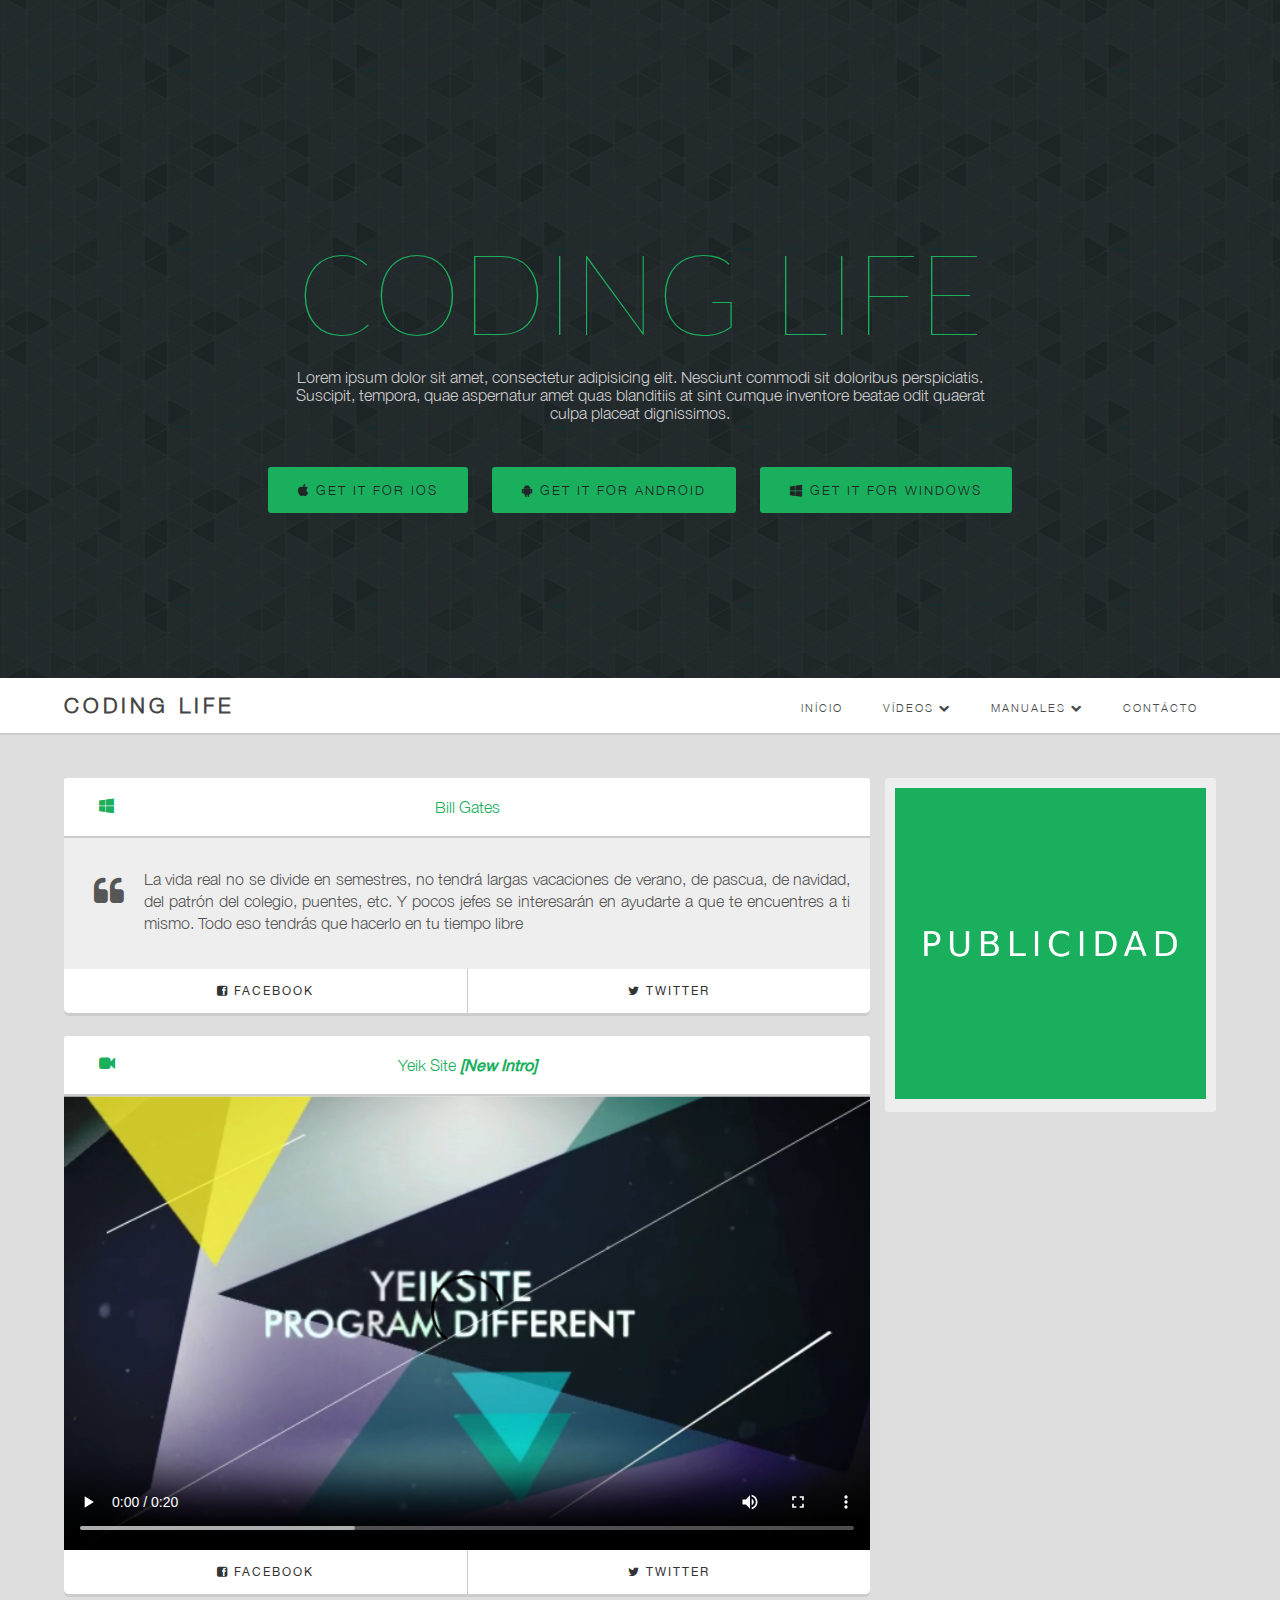
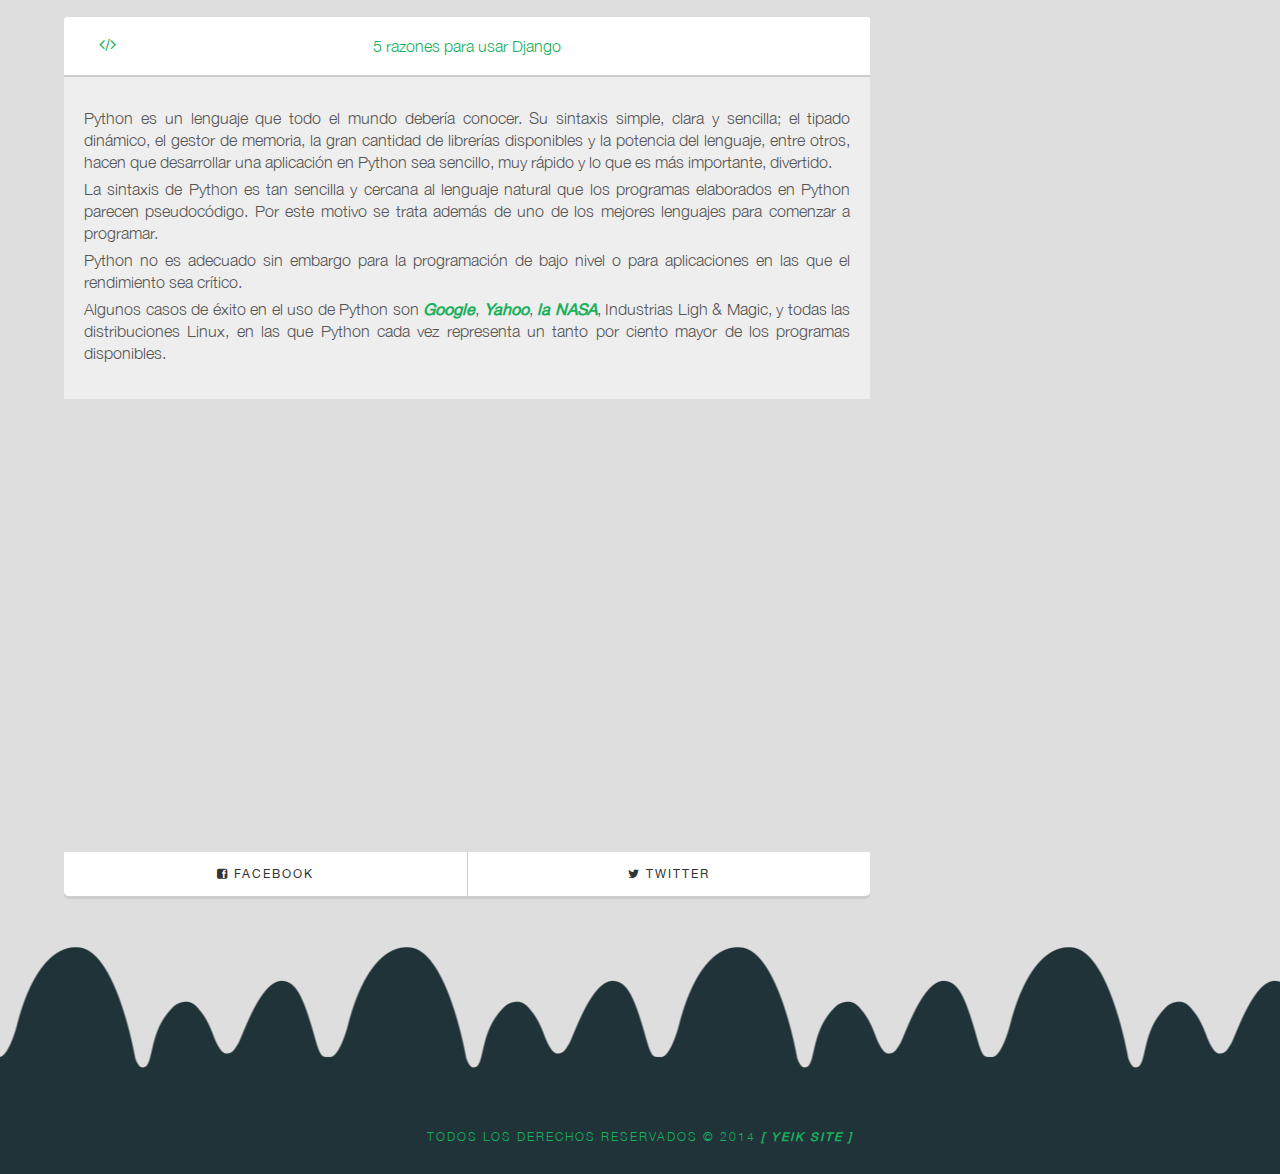
==== index.html @ d1f68ace "index upgrade, adds block added" ====
<!DOCTYPE html>
<html lang="es">
<head>
	<meta charset="UTF-8">
	<title>Coding life</title>
	<meta name="viewport" content="width=device-width, initial-scale=1.0, minimum-scale=1.0">
	<link rel="stylesheet" type="text/css" href="css/main.css">
	<link rel="stylesheet" type="text/css" href="css/font-awesome/css/font-awesome.min.css">
</head>
<body>


<div class="banner">
	<div class="layer">
		<h1>Coding life</h1>
		<p>
			Lorem ipsum dolor sit amet, consectetur adipisicing elit. Nesciunt commodi sit doloribus perspiciatis. Suscipit, tempora, quae aspernatur amet quas blanditiis at sint cumque inventore beatae odit quaerat culpa placeat dignissimos.
		</p>
		<ul>
			<li><a href="#"><i class="fa fa-apple"></i> Get it for iOS</a></li>
			<li><a href="#"><i class="fa fa-android"></i> Get it for android</a></li>
			<li><a href="#"><i class="fa fa-windows"></i> Get it for windows</a></li>
		</ul>
	</div>
</div>

<header id="menu">
	<nav>
		<h2>CODING LIFE</h2>
		<ul>
			<li><a href="#">Início</a></li>
			<li><a href="#">Vídeos <i class="fa fa-chevron-down"></i></a></li>
			<li><a href="#">Manuales <i class="fa fa-chevron-down"></i></a></li>
			<li><a href="#">Contácto</a></li>
		</ul>
	</nav>
</header>

<section class="container">

	<article class="add">
		<img src="img/4.png">
	</article>
	
	<article class="article">
		<div class="title">
			<h2><i class="fa fa-windows"></i> Bill Gates</h2>
		</div>
		<div class="text">
			<p>
				<i class="fa fa-quote-left fa-2x pull-left fa-border"></i> 
				La vida real no se divide en semestres, no tendrá largas vacaciones de verano, de pascua, de navidad, del patrón del colegio, puentes, etc. Y pocos jefes se interesarán en ayudarte a que te encuentres a ti mismo. Todo eso tendrás que hacerlo en tu tiempo libre
			</p>
		</div>
		<div class="descrip">
				<a href="#" class="btn fb btn-1 btn-1e"><i class="fa fa-facebook-square"></i> FACEBOOK</a>
				<a href="#" class="btn twt"><i class="fa fa-twitter"></i> TWITTER</a>
		</div>
	</article>

	<article class="article">
		<div class="title">
			<h2><i class="fa fa-video-camera"></i> Yeik Site <span class="dest">[New Intro]</span></h2>
		</div>
		<div class="video-container">
			<video controls poster="img/3.png">
				<source src="video/intro.mp4" type='video/mp4; codecs="avc1.42E01E, mp4a.40.2"'/>
				<source src="video/intro.webm" type='video/webm; codecs="vp8, vorbis"' />
				<p>SU NAVEGADOR NO SOPORTA LA ETIQUETA VIDEO DE HTML5</p>
			</video>
		</div>
		<div class="descrip">
				<a href="#" class="btn fb btn-1 btn-1e"><i class="fa fa-facebook-square"></i> FACEBOOK</a>
				<a href="#" class="btn twt"><i class="fa fa-twitter"></i> TWITTER</a>
		</div>
	</article>
	<article class="article">
		<div class="title">
			<h2><i class="fa fa-code"></i> 5 razones para usar Django</h2>
		</div>
		<div class="text">
			<p>
				Python es un lenguaje que todo el mundo debería conocer. Su sintaxis simple, clara y sencilla; el tipado dinámico, el gestor de memoria, la gran cantidad de librerías disponibles y la potencia del lenguaje, entre otros, hacen que desarrollar una aplicación en Python sea sencillo, muy rápido y lo que es más importante, divertido.
			</p>
			<p>
				La sintaxis de Python es tan sencilla y cercana al lenguaje natural que los programas elaborados en Python parecen pseudocódigo. Por este motivo se trata además de uno de los mejores lenguajes para comenzar a programar.
			</p>
			<p>
				Python no es adecuado sin embargo para la programación de bajo nivel o para aplicaciones en las que el rendimiento sea crítico.
			</p>
			<p>
				Algunos casos de éxito en el uso de Python son <a href="http://google.com" class="dest" target="_blank">Google</a>, <a href="http://yahoo.com" class="dest" target="_blank">Yahoo</a>, <a href="http://www.nasa.gov/" class="dest" target="_blank">la NASA</a>, Industrias Ligh & Magic, y todas las distribuciones Linux, en las que Python cada vez representa un tanto por ciento mayor de los programas disponibles.
			</p>
		</div>
		<div class="video-container">
				<iframe width="560" height="315" src="//www.youtube.com/embed/kQ8QA1jxg7E" frameborder="0" allowfullscreen></iframe>
			</div>
		<div class="descrip">
				<a href="#" class="btn fb btn-1 btn-1e"><i class="fa fa-facebook-square"></i> FACEBOOK</a>
				<a href="#" class="btn twt"><i class="fa fa-twitter"></i> TWITTER</a>
		</div>
	</article>
</section>
























<footer>
	 Todos los derechos reservados &copy; 2014 <span class="dest">[ YEIK SITE ]</span>
</footer>

<script src="http://ajax.googleapis.com/ajax/libs/jquery/1.10.2/jquery.js"></script>
<script src="js/main.js"></script>
	
</body>
</html>
---- css/main.css ----
@import url("normalize.css");
@import url("http://fonts.googleapis.com/css?family=Lato:300");
@font-face{font-family:'HelveticaNeueLight';src:url("../fonts/HelveticaNeueLight.eot");src:url("../fonts/HelveticaNeueLight.eot?=btf") format("embedded-opentype"),url("../fonts/HelveticaNeueLight.woff") format('woff'),url("../fonts/HelveticaNeueLight.ttf") format('truetype'),url("../fonts/HelveticaNeueLight.svg#HelveticaNeue-Light") format('svg')}@font-face{font-family:'HelveticaNeue';src:url("../fonts/HelveticaNeue.eot");src:url("../fonts/HelveticaNeue.eot?=btf") format("embedded-opentype"),url("../fonts/HelveticaNeue.woff") format('woff'),url("../fonts/HelveticaNeue.ttf") format('truetype'),url("../fonts/HelveticaNeue.svg#HelveticaNeue") format('svg')}*{border:0;margin:0;padding:0}body{background:#dedede;font-family:'HelveticaNeueLight',Helvetica,Arial,sans-serif;text-rendering:optimizeLegibility;}body ::selection{background:#203338;color:#fff}body p{margin-bottom:5px}body a{text-decoration:none}.menu-fijo{background:rgba(255,255,255,0.95);border-width:1px;position:fixed;top:0;width:100%;z-index:999}header{background:#fff;border-bottom:2px solid #ccc;font-size:14px;height:55px;left:0;right:0;position:absolute;z-index:3;}header nav{margin:0 auto;margin-bottom:30px;max-width:1250px;text-align:right;width:90%;}header nav ul li{display:inline-block;padding:20px 0;}header nav ul li a{color:#494949;font-size:11px;letter-spacing:2px;padding:20px 18px 17px 18px;-webkit-transition:opacity 0.2s ease-out 0.1s;-moz-transition:opacity 0.2s ease-out 0.1s;transition:opacity 0.2s ease-out 0.1s;text-transform:uppercase;}header nav ul li a:hover{opacity:1;-ms-filter:none;filter:none;filter:none;border-bottom:2px solid #ccc}header h2{color:#464545;float:left;letter-spacing:4px;position:relative;top:15px}.banner{height:42.375em;overflow:hidden;text-align:center;z-index:99;}.banner .layer{background:url("../img/1.png") #202527 center fixed;height:inherit;position:absolute;overflow:hidden;width:100%;z-index:100;}.banner .layer h1{font-family:'Lato',sans-serif;font-size:7em;font-weight:100;color:#1aaf5d;margin-top:2em;text-transform:uppercase;left:0;position:absolute;right:0;z-index:3}.banner .layer ul li{display:inline-block;}.banner .layer ul li a{background:#1aaf5d;-webkit-border-radius:3px;border-radius:3px;color:#202527;display:inline-block;font-size:13px;letter-spacing:2px;margin:10px;padding:15px 30px;position:relative;text-transform:uppercase;top:31em;z-index:3;}.banner .layer ul li a:hover{background:#ccc}.banner .layer p{color:#ccc;width:54%;position:relative;margin:0 auto;top:23em}.video-container{height:0;overflow:hidden;padding-bottom:56.25%;position:relative;}.video-container iframe,.video-container video,.video-container object,.video-container embed{position:absolute;top:0;left:0;width:100%;height:100%}.title{background:#fff;-webkit-border-radius:3px 3px 0 0;border-radius:3px 3px 0 0;border-bottom:2px solid #ccc;overflow:hidden;padding:20px 25px;position:relative;text-align:center;}.title h2{color:#1aaf5d;font-size:16px;font-weight:100;position:relative}.title .fa{left:0;margin-left:10px;position:absolute}.descrip{background:#fff;overflow:hidden;position:relative}.btn{background:#fff;color:#333;float:left;font-family:'HelveticaNeue';font-size:12px;letter-spacing:2px;padding:15px 0;text-align:center;text-decoration:none;text-transform:uppercase;-webkit-transition:all 0.8s;-moz-transition:all 0.8s;transition:all 0.8s;width:50%;}.btn:hover{color:#fff}.twt:hover{background:#2fceff}.twt:active{background:#00b9f2}.fb:hover{background:#3b5998}.fb:active{background:#2f477a}.fb:before{background:#ccc;content:'';height:100%;width:1px;position:absolute;left:50%;top:0;right:0}.article{-webkit-border-radius:0 0 5px 5px;border-radius:0 0 5px 5px;-webkit-box-shadow:0 3px 0 #ccc;box-shadow:0 3px 0 #ccc;display:inline-block;margin-bottom:20px;overflow:auto;width:70%}.add{background:#eee;-webkit-border-radius:3px;border-radius:3px;display:inline-block;padding:10px;position:absolute;right:0;width:27%;z-index:1;}.add img{width:100%}.text{background:#eee;color:#575656;line-height:22px;padding:30px 20px;text-align:justify}.container{margin:0 auto;margin-top:70px;max-width:1250px;padding-top:30px;position:relative;width:90%}.dest{color:#1aaf5d;font-family:'HelveticaNeue';font-style:italic;font-weight:600}footer{background:#203338;color:#1aaf5d;font-size:12px;letter-spacing:2px;margin-top:180px;padding:30px 15px;position:relative;text-align:center;text-transform:uppercase;}footer:before{background:url("../img/2.png") repeat-x center top;content:'';height:152px;left:0;position:absolute;right:0;bottom:100%;width:100%}.patron{background:url("../img/pattern-post.png");height:100%;position:absolute;width:100%;z-index:2}
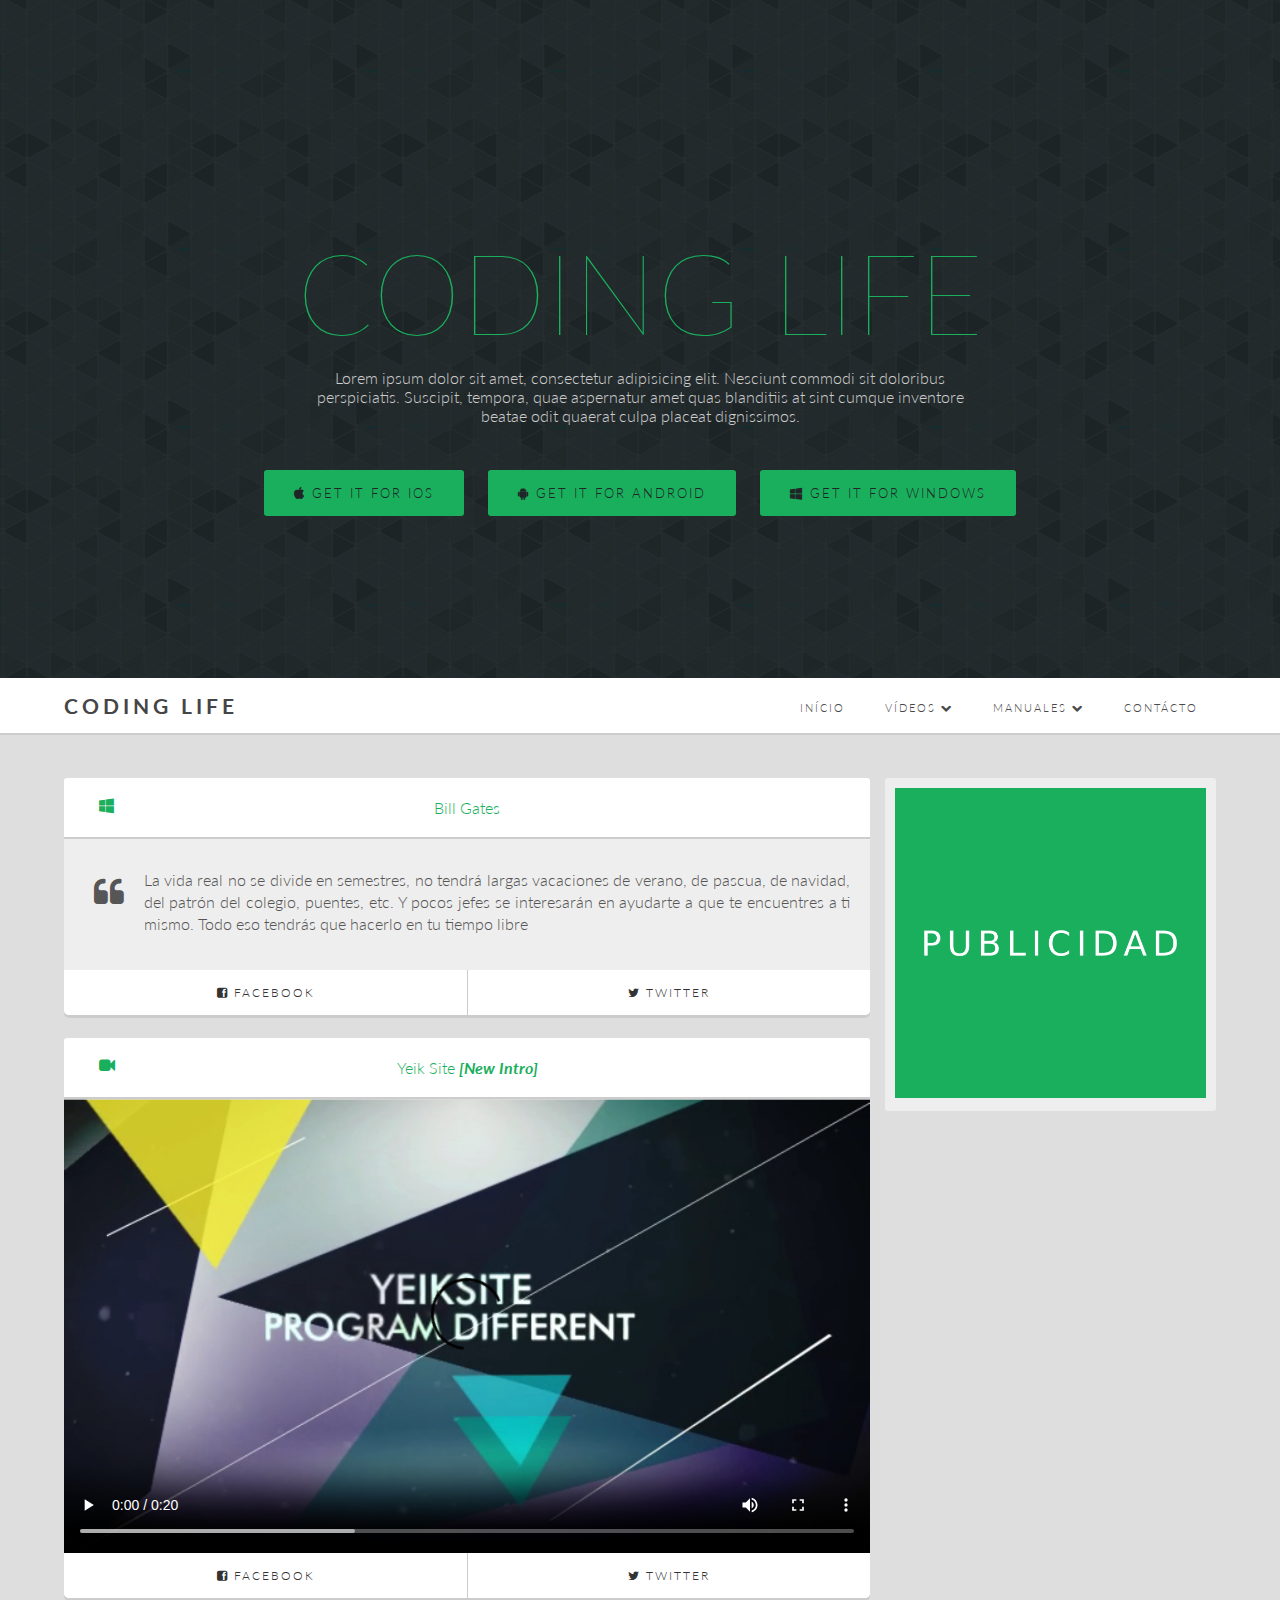
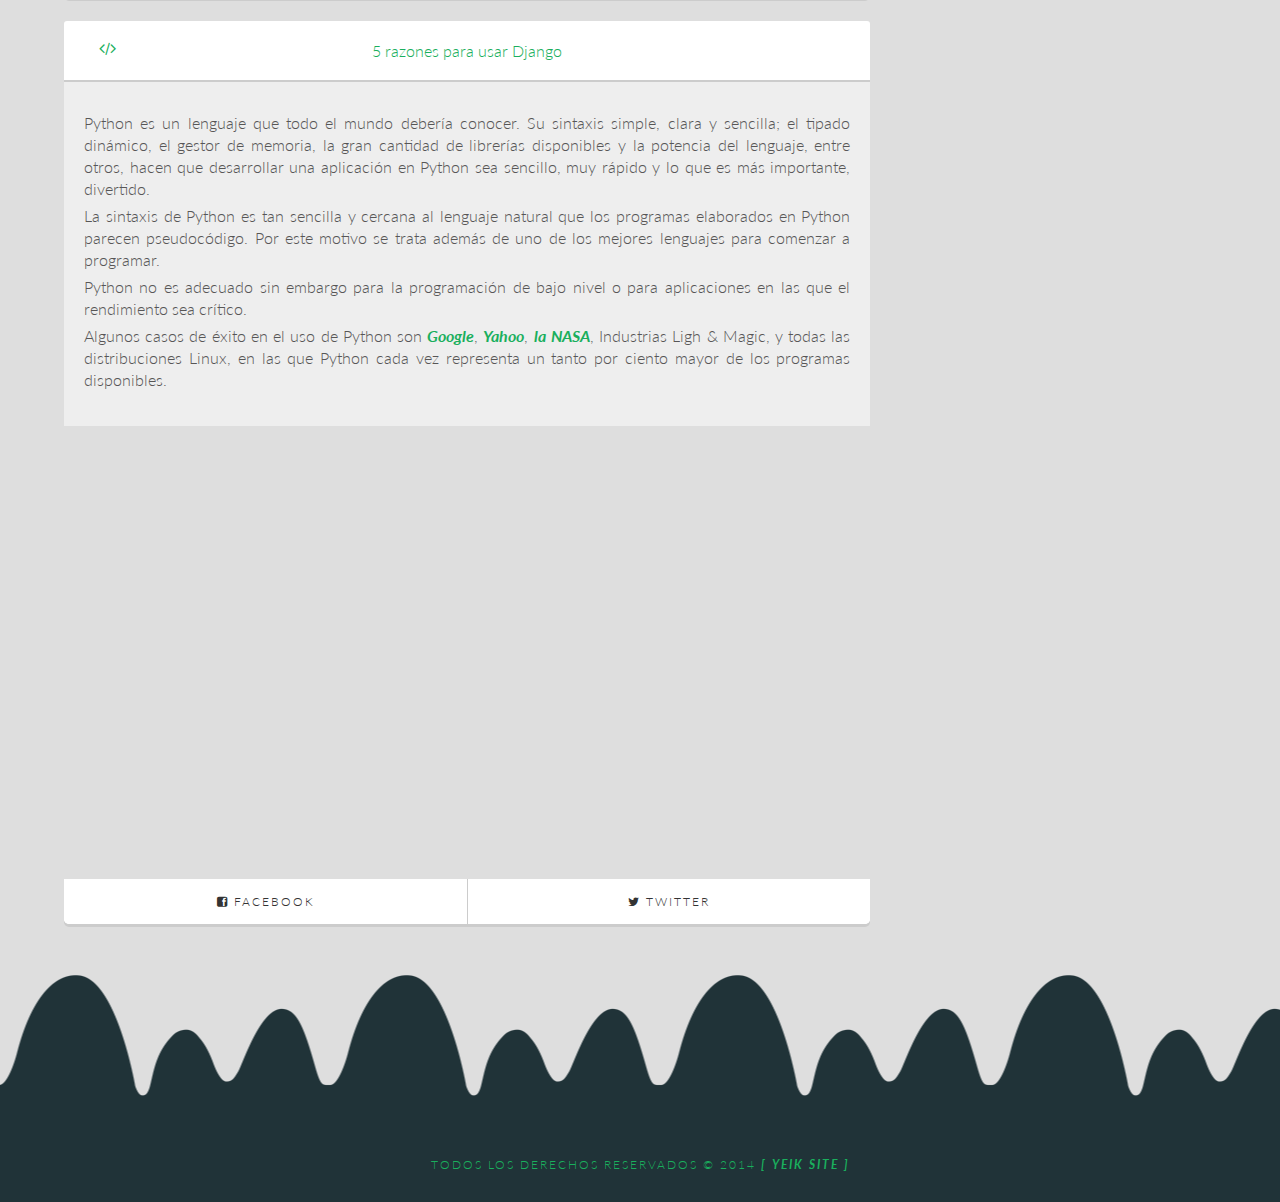
==== commit 28a80f50: "styles and fonts optimiced" ====
--- a/index.html
+++ b/index.html
@@ -37,10 +37,6 @@
 </header>
 
 <section class="container">
-
-	<article class="add">
-		<img src="img/4.png">
-	</article>
 	
 	<article class="article">
 		<div class="title">
@@ -100,6 +96,12 @@
 				<a href="#" class="btn twt"><i class="fa fa-twitter"></i> TWITTER</a>
 		</div>
 	</article>
+
+	<article class="add">
+		<img src="img/4.png">
+	</article>
+
+
 </section>
 
 
--- a/css/main.css
+++ b/css/main.css
@@ -1,3 +1,3 @@
 @import url("normalize.css");
-@import url("http://fonts.googleapis.com/css?family=Lato:300");
-@font-face{font-family:'HelveticaNeueLight';src:url("../fonts/HelveticaNeueLight.eot");src:url("../fonts/HelveticaNeueLight.eot?=btf") format("embedded-opentype"),url("../fonts/HelveticaNeueLight.woff") format('woff'),url("../fonts/HelveticaNeueLight.ttf") format('truetype'),url("../fonts/HelveticaNeueLight.svg#HelveticaNeue-Light") format('svg')}@font-face{font-family:'HelveticaNeue';src:url("../fonts/HelveticaNeue.eot");src:url("../fonts/HelveticaNeue.eot?=btf") format("embedded-opentype"),url("../fonts/HelveticaNeue.woff") format('woff'),url("../fonts/HelveticaNeue.ttf") format('truetype'),url("../fonts/HelveticaNeue.svg#HelveticaNeue") format('svg')}*{border:0;margin:0;padding:0}body{background:#dedede;font-family:'HelveticaNeueLight',Helvetica,Arial,sans-serif;text-rendering:optimizeLegibility;}body ::selection{background:#203338;color:#fff}body p{margin-bottom:5px}body a{text-decoration:none}.menu-fijo{background:rgba(255,255,255,0.95);border-width:1px;position:fixed;top:0;width:100%;z-index:999}header{background:#fff;border-bottom:2px solid #ccc;font-size:14px;height:55px;left:0;right:0;position:absolute;z-index:3;}header nav{margin:0 auto;margin-bottom:30px;max-width:1250px;text-align:right;width:90%;}header nav ul li{display:inline-block;padding:20px 0;}header nav ul li a{color:#494949;font-size:11px;letter-spacing:2px;padding:20px 18px 17px 18px;-webkit-transition:opacity 0.2s ease-out 0.1s;-moz-transition:opacity 0.2s ease-out 0.1s;transition:opacity 0.2s ease-out 0.1s;text-transform:uppercase;}header nav ul li a:hover{opacity:1;-ms-filter:none;filter:none;filter:none;border-bottom:2px solid #ccc}header h2{color:#464545;float:left;letter-spacing:4px;position:relative;top:15px}.banner{height:42.375em;overflow:hidden;text-align:center;z-index:99;}.banner .layer{background:url("../img/1.png") #202527 center fixed;height:inherit;position:absolute;overflow:hidden;width:100%;z-index:100;}.banner .layer h1{font-family:'Lato',sans-serif;font-size:7em;font-weight:100;color:#1aaf5d;margin-top:2em;text-transform:uppercase;left:0;position:absolute;right:0;z-index:3}.banner .layer ul li{display:inline-block;}.banner .layer ul li a{background:#1aaf5d;-webkit-border-radius:3px;border-radius:3px;color:#202527;display:inline-block;font-size:13px;letter-spacing:2px;margin:10px;padding:15px 30px;position:relative;text-transform:uppercase;top:31em;z-index:3;}.banner .layer ul li a:hover{background:#ccc}.banner .layer p{color:#ccc;width:54%;position:relative;margin:0 auto;top:23em}.video-container{height:0;overflow:hidden;padding-bottom:56.25%;position:relative;}.video-container iframe,.video-container video,.video-container object,.video-container embed{position:absolute;top:0;left:0;width:100%;height:100%}.title{background:#fff;-webkit-border-radius:3px 3px 0 0;border-radius:3px 3px 0 0;border-bottom:2px solid #ccc;overflow:hidden;padding:20px 25px;position:relative;text-align:center;}.title h2{color:#1aaf5d;font-size:16px;font-weight:100;position:relative}.title .fa{left:0;margin-left:10px;position:absolute}.descrip{background:#fff;overflow:hidden;position:relative}.btn{background:#fff;color:#333;float:left;font-family:'HelveticaNeue';font-size:12px;letter-spacing:2px;padding:15px 0;text-align:center;text-decoration:none;text-transform:uppercase;-webkit-transition:all 0.8s;-moz-transition:all 0.8s;transition:all 0.8s;width:50%;}.btn:hover{color:#fff}.twt:hover{background:#2fceff}.twt:active{background:#00b9f2}.fb:hover{background:#3b5998}.fb:active{background:#2f477a}.fb:before{background:#ccc;content:'';height:100%;width:1px;position:absolute;left:50%;top:0;right:0}.article{-webkit-border-radius:0 0 5px 5px;border-radius:0 0 5px 5px;-webkit-box-shadow:0 3px 0 #ccc;box-shadow:0 3px 0 #ccc;display:inline-block;margin-bottom:20px;overflow:auto;width:70%}.add{background:#eee;-webkit-border-radius:3px;border-radius:3px;display:inline-block;padding:10px;position:absolute;right:0;width:27%;z-index:1;}.add img{width:100%}.text{background:#eee;color:#575656;line-height:22px;padding:30px 20px;text-align:justify}.container{margin:0 auto;margin-top:70px;max-width:1250px;padding-top:30px;position:relative;width:90%}.dest{color:#1aaf5d;font-family:'HelveticaNeue';font-style:italic;font-weight:600}footer{background:#203338;color:#1aaf5d;font-size:12px;letter-spacing:2px;margin-top:180px;padding:30px 15px;position:relative;text-align:center;text-transform:uppercase;}footer:before{background:url("../img/2.png") repeat-x center top;content:'';height:152px;left:0;position:absolute;right:0;bottom:100%;width:100%}.patron{background:url("../img/pattern-post.png");height:100%;position:absolute;width:100%;z-index:2}+@import url("http://fonts.googleapis.com/css?family=Lato:100,300");
+*{border:0;margin:0;padding:0}body{background:#dedede;font-family:'Lato',sans-serif;font-weight:300;text-rendering:optimizeLegibility;}body ::selection{background:#203338;color:#fff}body p{margin-bottom:5px}body a{text-decoration:none}.menu-fijo{background:rgba(255,255,255,0.95);border-width:1px;position:fixed;top:0;width:100%;z-index:999}header{background:#fff;border-bottom:2px solid #ccc;font-size:14px;height:55px;left:0;right:0;position:absolute;z-index:3;}header nav{margin:0 auto;margin-bottom:30px;max-width:1250px;text-align:right;width:90%;}header nav ul li{display:inline-block;padding:20px 0;}header nav ul li a{color:#494949;font-size:11px;letter-spacing:2px;padding:20px 18px 17px 18px;-webkit-transition:opacity 0.2s ease-out 0.1s;-moz-transition:opacity 0.2s ease-out 0.1s;transition:opacity 0.2s ease-out 0.1s;text-transform:uppercase;}header nav ul li a:hover{opacity:1;-ms-filter:none;filter:none;filter:none;border-bottom:2px solid #ccc}header h2{color:#464545;float:left;letter-spacing:4px;position:relative;top:15px}.banner{height:42.375em;overflow:hidden;text-align:center;z-index:99;}.banner .layer{background:url("../img/1.png") #202527 center fixed;height:inherit;position:absolute;overflow:hidden;width:100%;z-index:100;}.banner .layer h1{font-family:'Lato',sans-serif;font-size:7em;font-weight:100;color:#1aaf5d;margin-top:2em;text-transform:uppercase;left:0;position:absolute;right:0;z-index:3}.banner .layer ul li{display:inline-block;}.banner .layer ul li a{background:#1aaf5d;-webkit-border-radius:3px;border-radius:3px;color:#202527;display:inline-block;font-size:13px;letter-spacing:2px;margin:10px;padding:15px 30px;position:relative;text-transform:uppercase;top:31em;z-index:3;}.banner .layer ul li a:hover{background:#ccc}.banner .layer ul li a:active{background:#a3a3a3}.banner .layer p{color:#ccc;width:54%;position:relative;margin:0 auto;top:23em}.video-container{height:0;overflow:hidden;padding-bottom:56.25%;position:relative;}.video-container iframe,.video-container video,.video-container object,.video-container embed{position:absolute;top:0;left:0;width:100%;height:100%}.title{background:#fff;-webkit-border-radius:3px 3px 0 0;border-radius:3px 3px 0 0;border-bottom:2px solid #ccc;overflow:hidden;padding:20px 25px;position:relative;text-align:center;}.title h2{color:#1aaf5d;font-size:16px;font-weight:300;position:relative}.title .fa{left:0;margin-left:10px;position:absolute}.descrip{background:#fff;overflow:hidden;position:relative}.btn{background:#fff;color:#333;float:left;font-family:'Lato',sans-serif;font-size:12px;letter-spacing:2px;padding:15px 0;text-align:center;text-decoration:none;text-transform:uppercase;-webkit-transition:all 0.8s;-moz-transition:all 0.8s;transition:all 0.8s;width:50%;}.btn:hover{color:#fff}.twt:hover{background:#2fceff}.twt:active{background:#00b9f2}.fb:hover{background:#3b5998}.fb:active{background:#2f477a}.fb:before{background:#ccc;content:'';height:100%;width:1px;position:absolute;left:50%;top:0;right:0}.article{-webkit-border-radius:0 0 5px 5px;border-radius:0 0 5px 5px;-webkit-box-shadow:0 3px 0 #ccc;box-shadow:0 3px 0 #ccc;display:inline-block;margin-bottom:20px;overflow:auto;width:70%}.add{background:#eee;-webkit-border-radius:3px;border-radius:3px;display:inline-block;padding:10px;position:absolute;right:0;text-align:center;top:30px;width:27%;z-index:1;}.add img{max-height:310px;width:100%}.text{background:#eee;color:#575656;line-height:22px;padding:30px 20px;text-align:justify}.container{margin:0 auto;margin-top:70px;max-width:1250px;padding-top:30px;position:relative;width:90%}.dest{color:#1aaf5d;font-style:italic;font-weight:bold}footer{background:#203338;color:#1aaf5d;font-size:12px;letter-spacing:2px;margin-top:180px;padding:30px 15px;position:relative;text-align:center;text-transform:uppercase;}footer:before{background:url("../img/2.png") repeat-x center top;content:'';height:152px;left:0;position:absolute;right:0;bottom:100%;width:100%}.patron{background:url("../img/pattern-post.png");height:100%;position:absolute;width:100%;z-index:2}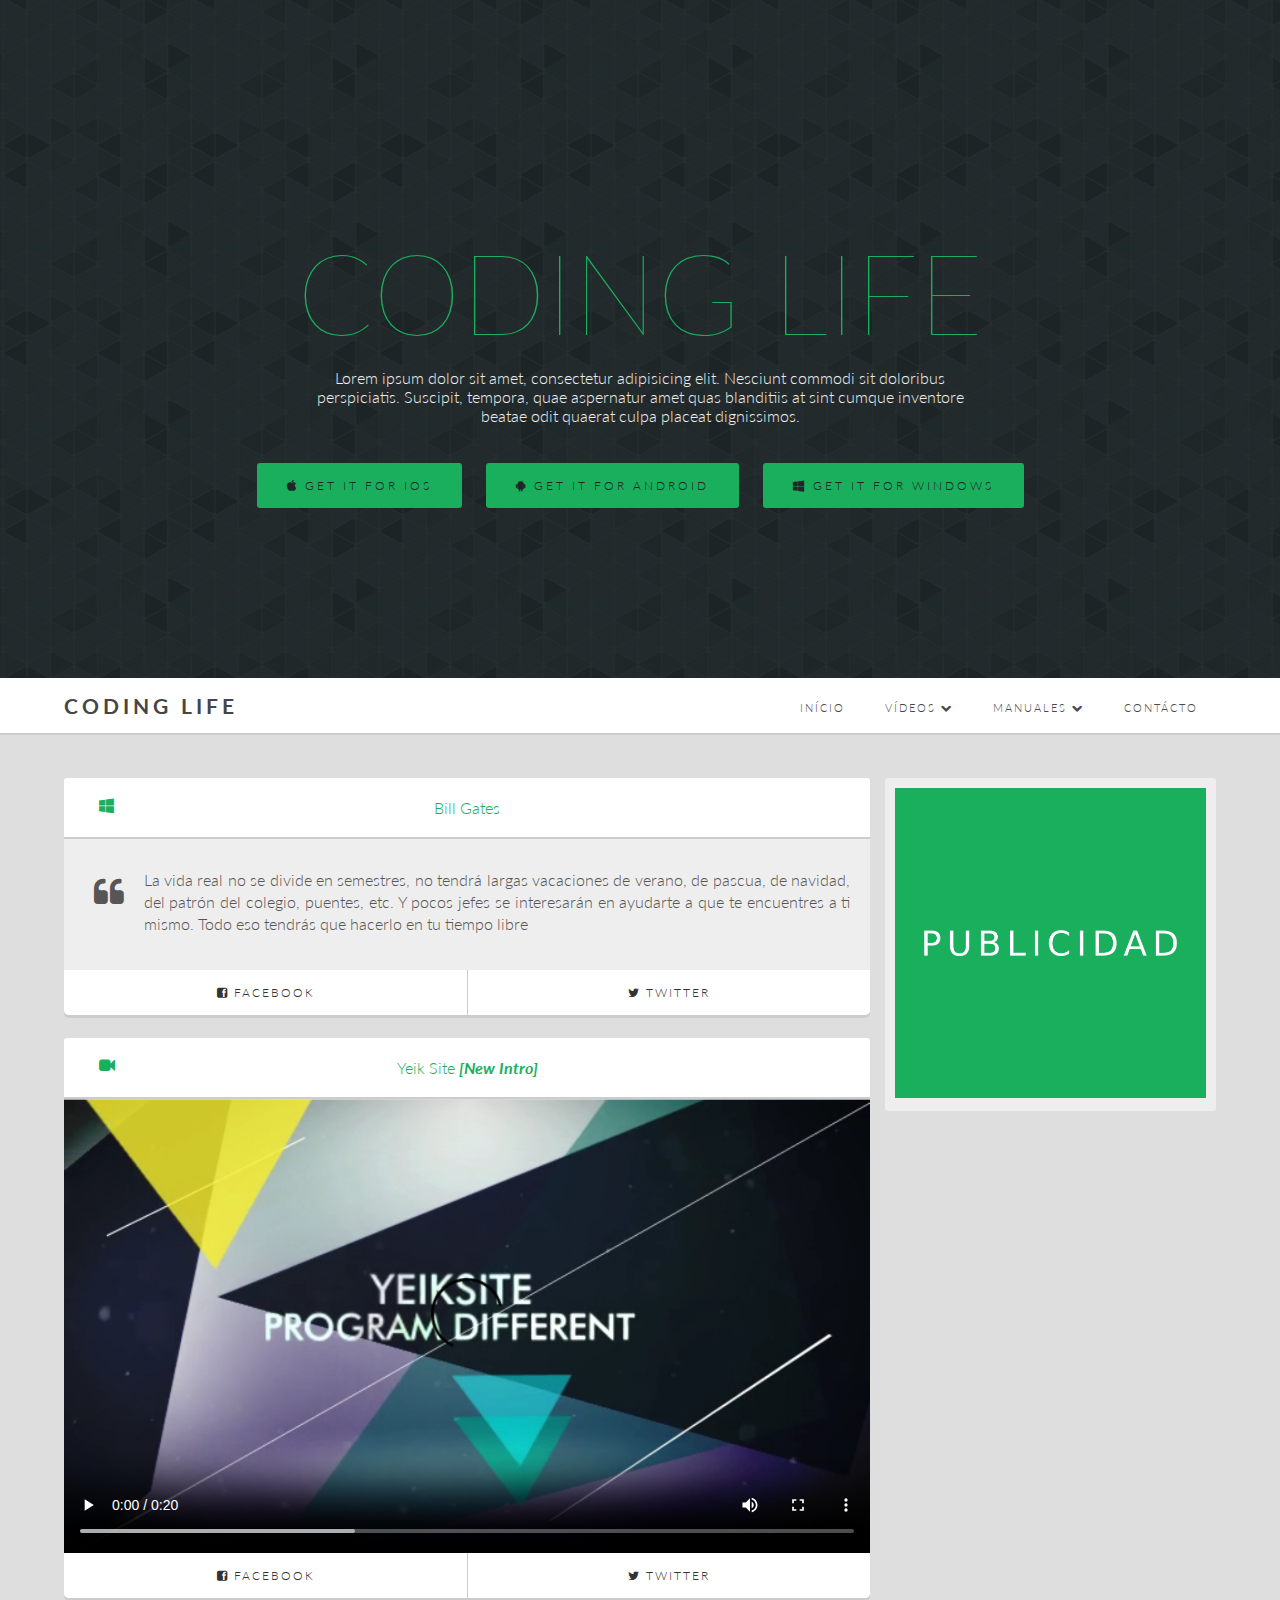
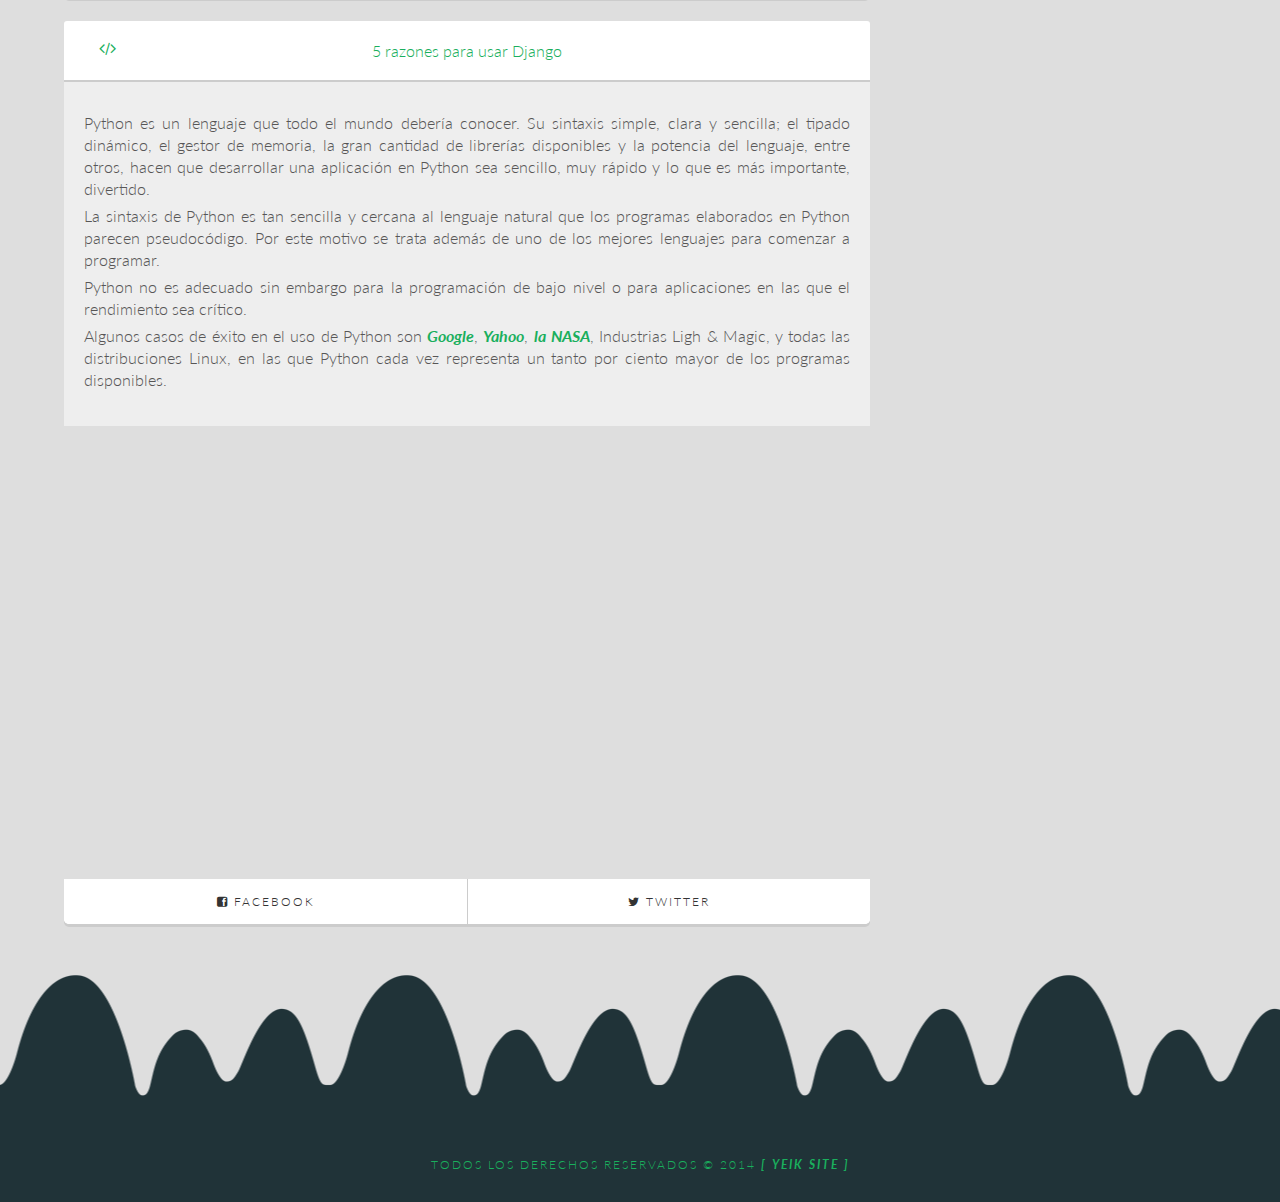
==== commit 020af713: "Semantic structure fixed, style optimiced" ====
--- a/index.html
+++ b/index.html
@@ -97,9 +97,11 @@
 		</div>
 	</article>
 
-	<article class="add">
-		<img src="img/4.png">
-	</article>
+	<aside class="aside">
+		<div class="add">
+			<img src="img/4.png">
+		</div>
+	</aside>
 
 
 </section>
--- a/css/main.css
+++ b/css/main.css
@@ -1,3 +1,3 @@
 @import url("normalize.css");
 @import url("http://fonts.googleapis.com/css?family=Lato:100,300");
-*{border:0;margin:0;padding:0}body{background:#dedede;font-family:'Lato',sans-serif;font-weight:300;text-rendering:optimizeLegibility;}body ::selection{background:#203338;color:#fff}body p{margin-bottom:5px}body a{text-decoration:none}.menu-fijo{background:rgba(255,255,255,0.95);border-width:1px;position:fixed;top:0;width:100%;z-index:999}header{background:#fff;border-bottom:2px solid #ccc;font-size:14px;height:55px;left:0;right:0;position:absolute;z-index:3;}header nav{margin:0 auto;margin-bottom:30px;max-width:1250px;text-align:right;width:90%;}header nav ul li{display:inline-block;padding:20px 0;}header nav ul li a{color:#494949;font-size:11px;letter-spacing:2px;padding:20px 18px 17px 18px;-webkit-transition:opacity 0.2s ease-out 0.1s;-moz-transition:opacity 0.2s ease-out 0.1s;transition:opacity 0.2s ease-out 0.1s;text-transform:uppercase;}header nav ul li a:hover{opacity:1;-ms-filter:none;filter:none;filter:none;border-bottom:2px solid #ccc}header h2{color:#464545;float:left;letter-spacing:4px;position:relative;top:15px}.banner{height:42.375em;overflow:hidden;text-align:center;z-index:99;}.banner .layer{background:url("../img/1.png") #202527 center fixed;height:inherit;position:absolute;overflow:hidden;width:100%;z-index:100;}.banner .layer h1{font-family:'Lato',sans-serif;font-size:7em;font-weight:100;color:#1aaf5d;margin-top:2em;text-transform:uppercase;left:0;position:absolute;right:0;z-index:3}.banner .layer ul li{display:inline-block;}.banner .layer ul li a{background:#1aaf5d;-webkit-border-radius:3px;border-radius:3px;color:#202527;display:inline-block;font-size:13px;letter-spacing:2px;margin:10px;padding:15px 30px;position:relative;text-transform:uppercase;top:31em;z-index:3;}.banner .layer ul li a:hover{background:#ccc}.banner .layer ul li a:active{background:#a3a3a3}.banner .layer p{color:#ccc;width:54%;position:relative;margin:0 auto;top:23em}.video-container{height:0;overflow:hidden;padding-bottom:56.25%;position:relative;}.video-container iframe,.video-container video,.video-container object,.video-container embed{position:absolute;top:0;left:0;width:100%;height:100%}.title{background:#fff;-webkit-border-radius:3px 3px 0 0;border-radius:3px 3px 0 0;border-bottom:2px solid #ccc;overflow:hidden;padding:20px 25px;position:relative;text-align:center;}.title h2{color:#1aaf5d;font-size:16px;font-weight:300;position:relative}.title .fa{left:0;margin-left:10px;position:absolute}.descrip{background:#fff;overflow:hidden;position:relative}.btn{background:#fff;color:#333;float:left;font-family:'Lato',sans-serif;font-size:12px;letter-spacing:2px;padding:15px 0;text-align:center;text-decoration:none;text-transform:uppercase;-webkit-transition:all 0.8s;-moz-transition:all 0.8s;transition:all 0.8s;width:50%;}.btn:hover{color:#fff}.twt:hover{background:#2fceff}.twt:active{background:#00b9f2}.fb:hover{background:#3b5998}.fb:active{background:#2f477a}.fb:before{background:#ccc;content:'';height:100%;width:1px;position:absolute;left:50%;top:0;right:0}.article{-webkit-border-radius:0 0 5px 5px;border-radius:0 0 5px 5px;-webkit-box-shadow:0 3px 0 #ccc;box-shadow:0 3px 0 #ccc;display:inline-block;margin-bottom:20px;overflow:auto;width:70%}.add{background:#eee;-webkit-border-radius:3px;border-radius:3px;display:inline-block;padding:10px;position:absolute;right:0;text-align:center;top:30px;width:27%;z-index:1;}.add img{max-height:310px;width:100%}.text{background:#eee;color:#575656;line-height:22px;padding:30px 20px;text-align:justify}.container{margin:0 auto;margin-top:70px;max-width:1250px;padding-top:30px;position:relative;width:90%}.dest{color:#1aaf5d;font-style:italic;font-weight:bold}footer{background:#203338;color:#1aaf5d;font-size:12px;letter-spacing:2px;margin-top:180px;padding:30px 15px;position:relative;text-align:center;text-transform:uppercase;}footer:before{background:url("../img/2.png") repeat-x center top;content:'';height:152px;left:0;position:absolute;right:0;bottom:100%;width:100%}.patron{background:url("../img/pattern-post.png");height:100%;position:absolute;width:100%;z-index:2}+*{border:0;margin:0;padding:0}body{background:#dedede;font-family:'Lato',sans-serif;font-weight:300;text-rendering:optimizeLegibility;}body ::selection{background:#203338;color:#fff}body p{margin-bottom:5px}body a{text-decoration:none}.menu-fijo{background:rgba(255,255,255,0.95);border-width:1px;position:fixed;top:0;width:100%;z-index:999}header{background:#fff;border-bottom:2px solid #ccc;font-size:14px;height:55px;left:0;right:0;position:absolute;z-index:3;}header nav{margin:0 auto;margin-bottom:30px;max-width:1250px;text-align:right;width:90%;}header nav ul li{display:inline-block;padding:20px 0;}header nav ul li a{color:#494949;font-size:11px;letter-spacing:2px;padding:20px 18px 17px 18px;-webkit-transition:opacity 0.2s ease-out 0.1s;-moz-transition:opacity 0.2s ease-out 0.1s;transition:opacity 0.2s ease-out 0.1s;text-transform:uppercase;}header nav ul li a:hover{opacity:1;-ms-filter:none;filter:none;filter:none;border-bottom:2px solid #ccc}header h2{color:#464545;float:left;letter-spacing:4px;position:relative;top:15px}.banner{height:42.375em;overflow:hidden;text-align:center;z-index:99;}.banner .layer{background:url("../img/1.png") #202527 center fixed;height:inherit;position:absolute;overflow:hidden;width:100%;z-index:100;}.banner .layer h1{font-family:'Lato',sans-serif;font-size:7em;font-weight:100;color:#1aaf5d;margin-top:2em;text-transform:uppercase;left:0;position:absolute;right:0;z-index:3}.banner .layer ul li{display:inline-block;}.banner .layer ul li a{background:#1aaf5d;-webkit-border-radius:3px;border-radius:3px;color:#202527;display:inline-block;font-size:12px;letter-spacing:3px;margin:10px;padding:15px 30px;position:relative;text-transform:uppercase;top:33em;z-index:3;}.banner .layer ul li a:hover{background:#eee}.banner .layer ul li a:active{background:#bebebe}.banner .layer p{color:#eee;width:54%;position:relative;margin:0 auto;top:23em}.video-container{height:0;overflow:hidden;padding-bottom:56.25%;position:relative;}.video-container iframe,.video-container video,.video-container object,.video-container embed{position:absolute;top:0;left:0;width:100%;height:100%}.title{background:#fff;-webkit-border-radius:3px 3px 0 0;border-radius:3px 3px 0 0;border-bottom:2px solid #ccc;overflow:hidden;padding:20px 25px;position:relative;text-align:center;}.title h2{color:#1aaf5d;font-size:16px;font-weight:300;position:relative}.title .fa{left:0;margin-left:10px;position:absolute}.descrip{background:#fff;overflow:hidden;position:relative}.btn{background:#fff;color:#333;float:left;font-family:'Lato',sans-serif;font-size:12px;letter-spacing:2px;padding:15px 0;text-align:center;text-decoration:none;text-transform:uppercase;-webkit-transition:all 0.8s;-moz-transition:all 0.8s;transition:all 0.8s;width:50%;}.btn:hover{color:#fff}.twt:hover{background:#2fceff}.twt:active{background:#00b9f2}.fb:hover{background:#3b5998}.fb:active{background:#2f477a}.fb:before{background:#ccc;content:'';height:100%;width:1px;position:absolute;left:50%;top:0;right:0}.article{-webkit-border-radius:0 0 5px 5px;border-radius:0 0 5px 5px;-webkit-box-shadow:0 3px 0 #ccc;box-shadow:0 3px 0 #ccc;display:inline-block;margin-bottom:20px;overflow:auto;width:70%}.aside{background:#eee;-webkit-border-radius:3px;border-radius:3px;display:inline-block;padding:10px;position:absolute;right:0;text-align:center;top:30px;width:27%;z-index:1;}.aside img{max-height:310px;width:100%}.text{background:#eee;color:#575656;line-height:22px;padding:30px 20px;text-align:justify}.container{margin:0 auto;margin-top:70px;max-width:1250px;padding-top:30px;position:relative;width:90%}.dest{color:#1aaf5d;font-style:italic;font-weight:bold}footer{background:#203338;color:#1aaf5d;font-size:12px;letter-spacing:2px;margin-top:180px;padding:30px 15px;position:relative;text-align:center;text-transform:uppercase;}footer:before{background:url("../img/2.png") repeat-x center top;content:'';height:152px;left:0;position:absolute;right:0;bottom:100%;width:100%}.patron{background:url("../img/pattern-post.png");height:100%;position:absolute;width:100%;z-index:2}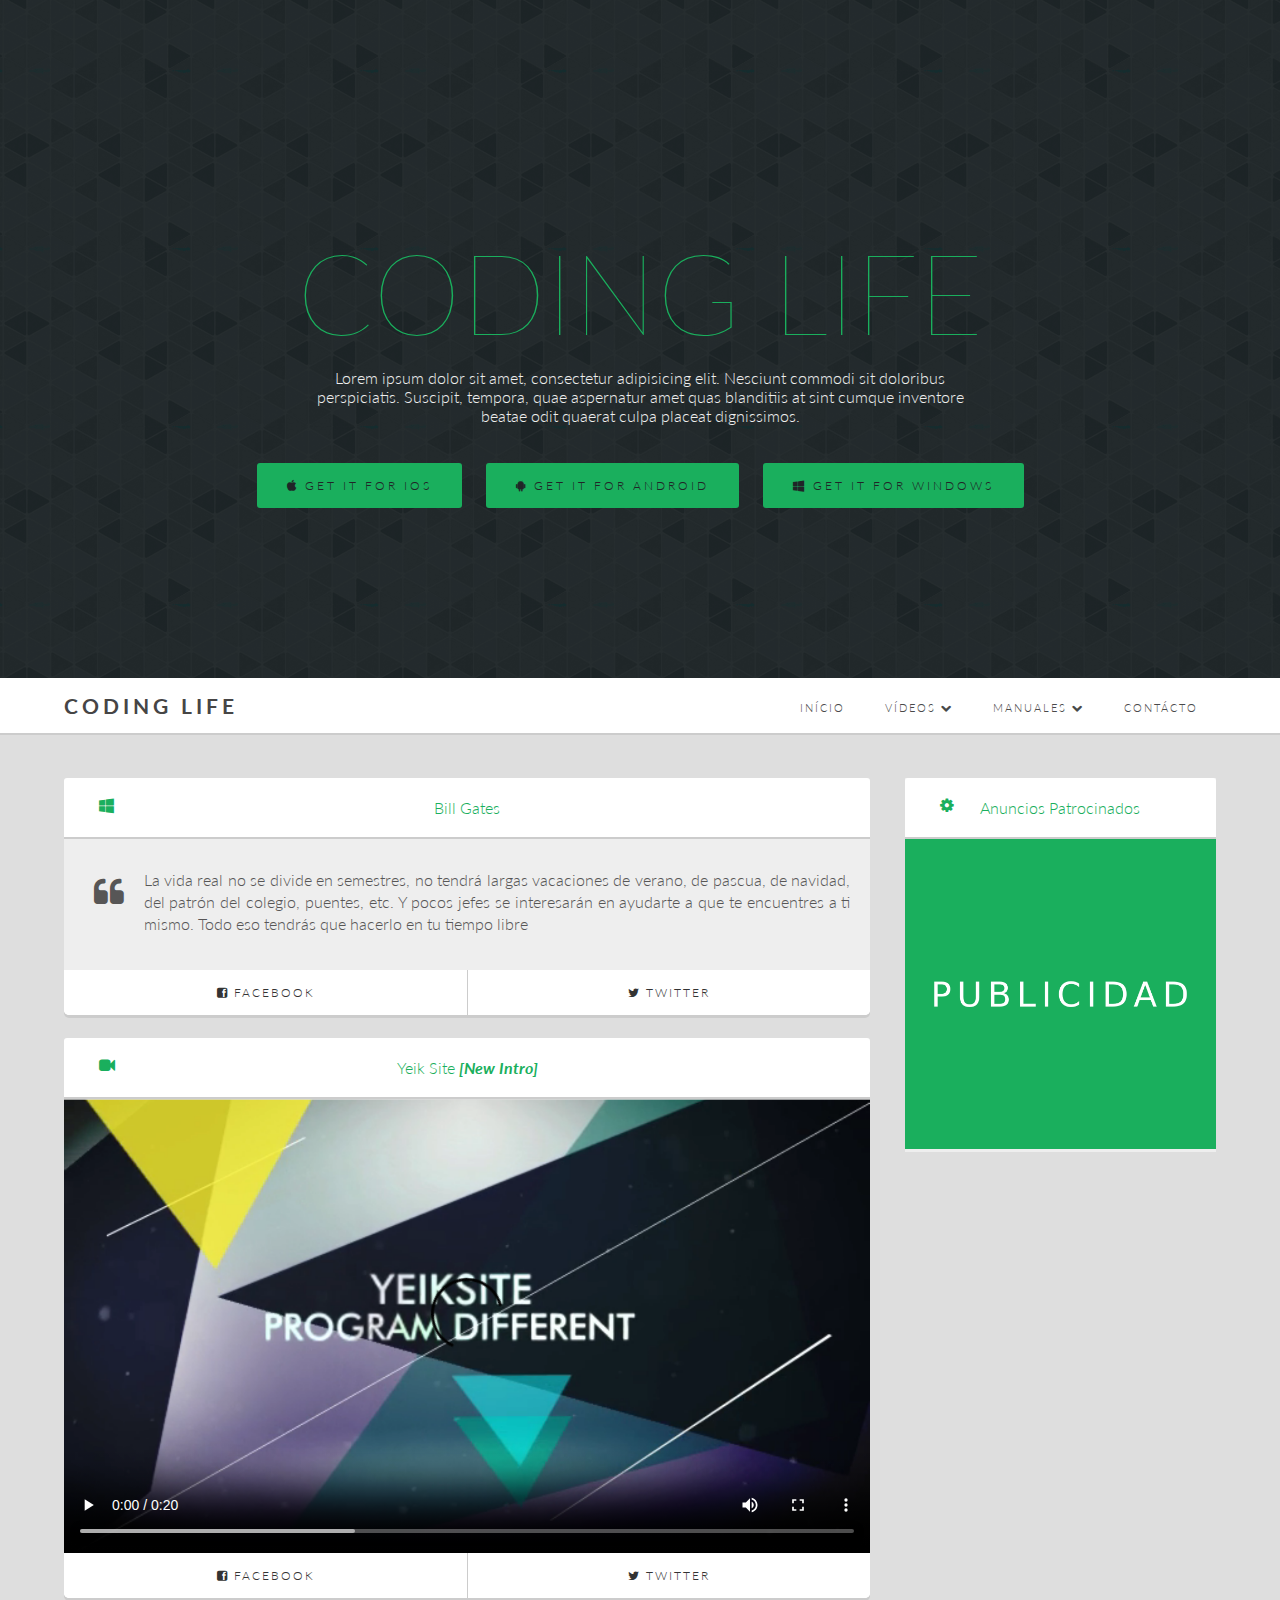
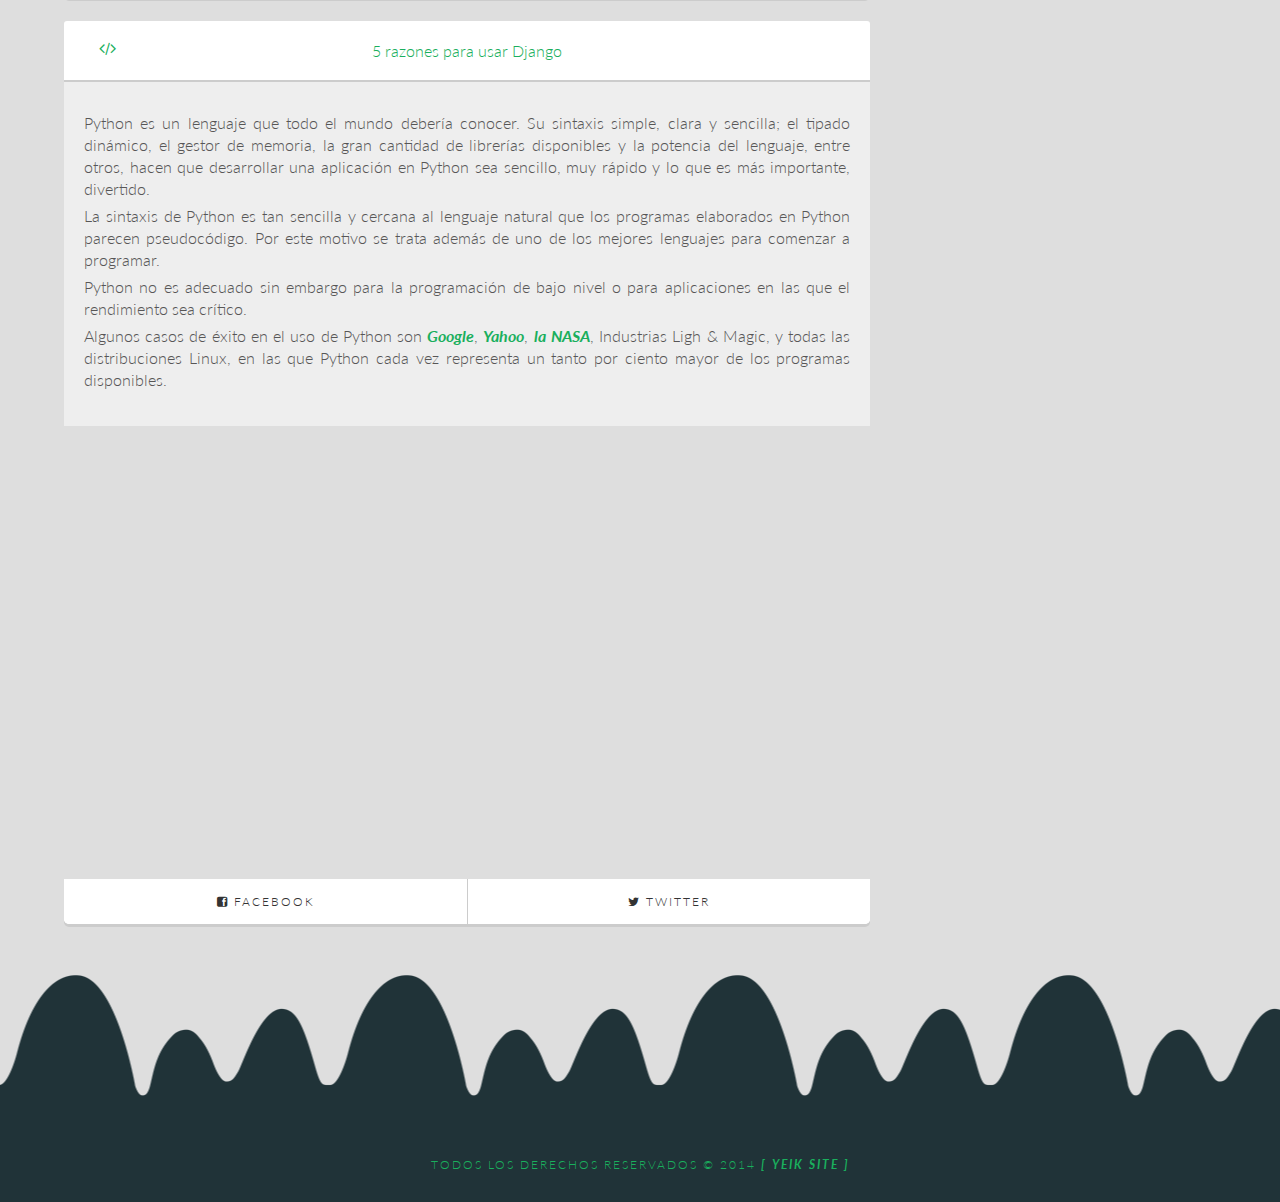
==== commit 894c8e71: "adds block updated, styles updated" ====
--- a/index.html
+++ b/index.html
@@ -99,6 +99,9 @@
 
 	<aside class="aside">
 		<div class="add">
+			<div class="title">
+				<h2><i class="fa fa-gear"></i> Anuncios Patrocinados</h2>
+			</div>
 			<img src="img/4.png">
 		</div>
 	</aside>
--- a/css/main.css
+++ b/css/main.css
@@ -1,3 +1,3 @@
 @import url("normalize.css");
 @import url("http://fonts.googleapis.com/css?family=Lato:100,300");
-*{border:0;margin:0;padding:0}body{background:#dedede;font-family:'Lato',sans-serif;font-weight:300;text-rendering:optimizeLegibility;}body ::selection{background:#203338;color:#fff}body p{margin-bottom:5px}body a{text-decoration:none}.menu-fijo{background:rgba(255,255,255,0.95);border-width:1px;position:fixed;top:0;width:100%;z-index:999}header{background:#fff;border-bottom:2px solid #ccc;font-size:14px;height:55px;left:0;right:0;position:absolute;z-index:3;}header nav{margin:0 auto;margin-bottom:30px;max-width:1250px;text-align:right;width:90%;}header nav ul li{display:inline-block;padding:20px 0;}header nav ul li a{color:#494949;font-size:11px;letter-spacing:2px;padding:20px 18px 17px 18px;-webkit-transition:opacity 0.2s ease-out 0.1s;-moz-transition:opacity 0.2s ease-out 0.1s;transition:opacity 0.2s ease-out 0.1s;text-transform:uppercase;}header nav ul li a:hover{opacity:1;-ms-filter:none;filter:none;filter:none;border-bottom:2px solid #ccc}header h2{color:#464545;float:left;letter-spacing:4px;position:relative;top:15px}.banner{height:42.375em;overflow:hidden;text-align:center;z-index:99;}.banner .layer{background:url("../img/1.png") #202527 center fixed;height:inherit;position:absolute;overflow:hidden;width:100%;z-index:100;}.banner .layer h1{font-family:'Lato',sans-serif;font-size:7em;font-weight:100;color:#1aaf5d;margin-top:2em;text-transform:uppercase;left:0;position:absolute;right:0;z-index:3}.banner .layer ul li{display:inline-block;}.banner .layer ul li a{background:#1aaf5d;-webkit-border-radius:3px;border-radius:3px;color:#202527;display:inline-block;font-size:12px;letter-spacing:3px;margin:10px;padding:15px 30px;position:relative;text-transform:uppercase;top:33em;z-index:3;}.banner .layer ul li a:hover{background:#eee}.banner .layer ul li a:active{background:#bebebe}.banner .layer p{color:#eee;width:54%;position:relative;margin:0 auto;top:23em}.video-container{height:0;overflow:hidden;padding-bottom:56.25%;position:relative;}.video-container iframe,.video-container video,.video-container object,.video-container embed{position:absolute;top:0;left:0;width:100%;height:100%}.title{background:#fff;-webkit-border-radius:3px 3px 0 0;border-radius:3px 3px 0 0;border-bottom:2px solid #ccc;overflow:hidden;padding:20px 25px;position:relative;text-align:center;}.title h2{color:#1aaf5d;font-size:16px;font-weight:300;position:relative}.title .fa{left:0;margin-left:10px;position:absolute}.descrip{background:#fff;overflow:hidden;position:relative}.btn{background:#fff;color:#333;float:left;font-family:'Lato',sans-serif;font-size:12px;letter-spacing:2px;padding:15px 0;text-align:center;text-decoration:none;text-transform:uppercase;-webkit-transition:all 0.8s;-moz-transition:all 0.8s;transition:all 0.8s;width:50%;}.btn:hover{color:#fff}.twt:hover{background:#2fceff}.twt:active{background:#00b9f2}.fb:hover{background:#3b5998}.fb:active{background:#2f477a}.fb:before{background:#ccc;content:'';height:100%;width:1px;position:absolute;left:50%;top:0;right:0}.article{-webkit-border-radius:0 0 5px 5px;border-radius:0 0 5px 5px;-webkit-box-shadow:0 3px 0 #ccc;box-shadow:0 3px 0 #ccc;display:inline-block;margin-bottom:20px;overflow:auto;width:70%}.aside{background:#eee;-webkit-border-radius:3px;border-radius:3px;display:inline-block;padding:10px;position:absolute;right:0;text-align:center;top:30px;width:27%;z-index:1;}.aside img{max-height:310px;width:100%}.text{background:#eee;color:#575656;line-height:22px;padding:30px 20px;text-align:justify}.container{margin:0 auto;margin-top:70px;max-width:1250px;padding-top:30px;position:relative;width:90%}.dest{color:#1aaf5d;font-style:italic;font-weight:bold}footer{background:#203338;color:#1aaf5d;font-size:12px;letter-spacing:2px;margin-top:180px;padding:30px 15px;position:relative;text-align:center;text-transform:uppercase;}footer:before{background:url("../img/2.png") repeat-x center top;content:'';height:152px;left:0;position:absolute;right:0;bottom:100%;width:100%}.patron{background:url("../img/pattern-post.png");height:100%;position:absolute;width:100%;z-index:2}+*{border:0;margin:0;padding:0}body{background:#dedede;font-family:'Lato',sans-serif;font-weight:300;text-rendering:optimizeLegibility;}body ::selection{background:#203338;color:#fff}body p{margin-bottom:5px}body a{text-decoration:none}.menu-fijo{background:rgba(255,255,255,0.95);border-width:1px;position:fixed;top:0;width:100%;z-index:999}header{background:#fff;border-bottom:2px solid #ccc;font-size:14px;height:55px;left:0;right:0;position:absolute;z-index:3;}header nav{margin:0 auto;margin-bottom:30px;max-width:1250px;text-align:right;width:90%;}header nav ul li{display:inline-block;padding:20px 0;}header nav ul li a{color:#494949;font-size:11px;letter-spacing:2px;padding:20px 18px 17px 18px;-webkit-transition:opacity 0.2s ease-out 0.1s;-moz-transition:opacity 0.2s ease-out 0.1s;transition:opacity 0.2s ease-out 0.1s;text-transform:uppercase;}header nav ul li a:hover{opacity:1;-ms-filter:none;filter:none;filter:none;border-bottom:2px solid #ccc}header h2{color:#464545;float:left;letter-spacing:4px;position:relative;top:15px}.banner{height:42.375em;overflow:hidden;text-align:center;z-index:99;}.banner .layer{background:url("../img/1.png") #202527 center fixed;height:inherit;position:absolute;overflow:hidden;width:100%;z-index:100;}.banner .layer h1{font-family:'Lato',sans-serif;font-size:7em;font-weight:100;color:#1aaf5d;margin-top:2em;text-transform:uppercase;left:0;position:absolute;right:0;z-index:3}.banner .layer ul li{display:inline-block;}.banner .layer ul li a{background:#1aaf5d;-webkit-border-radius:3px;border-radius:3px;color:#202527;display:inline-block;font-size:12px;letter-spacing:3px;margin:10px;padding:15px 30px;position:relative;text-transform:uppercase;top:33em;z-index:3;}.banner .layer ul li a:hover{background:#eee}.banner .layer ul li a:active{background:#bebebe}.banner .layer p{color:#eee;width:54%;position:relative;margin:0 auto;top:23em}.video-container{height:0;overflow:hidden;padding-bottom:56.25%;position:relative;}.video-container iframe,.video-container video,.video-container object,.video-container embed{position:absolute;top:0;left:0;width:100%;height:100%}.title{background:#fff;-webkit-border-radius:3px 3px 0 0;border-radius:3px 3px 0 0;border-bottom:2px solid #ccc;overflow:hidden;padding:20px 25px;position:relative;text-align:center;}.title h2{color:#1aaf5d;font-size:16px;font-weight:300;position:relative}.title .fa{left:0;margin-left:10px;position:absolute}.descrip{background:#fff;overflow:hidden;position:relative}.btn{background:#fff;color:#333;float:left;font-family:'Lato',sans-serif;font-size:12px;letter-spacing:2px;padding:15px 0;text-align:center;text-decoration:none;text-transform:uppercase;-webkit-transition:all 0.8s;-moz-transition:all 0.8s;transition:all 0.8s;width:50%;}.btn:hover{color:#fff}.twt:hover{background:#2fceff}.twt:active{background:#00b9f2}.fb:hover{background:#3b5998}.fb:active{background:#2f477a}.fb:before{background:#ccc;content:'';height:100%;width:1px;position:absolute;left:50%;top:0;right:0}.article{-webkit-border-radius:0 0 5px 5px;border-radius:0 0 5px 5px;-webkit-box-shadow:0 3px 0 #ccc;box-shadow:0 3px 0 #ccc;display:inline-block;margin-bottom:20px;overflow:auto;width:70%}.aside{background:#eee;display:inline-block;position:absolute;right:0;text-align:center;top:30px;width:27%;z-index:1;}.aside img{max-height:310px;width:100%}.text{background:#eee;color:#575656;line-height:22px;padding:30px 20px;text-align:justify}.container{margin:0 auto;margin-top:70px;max-width:1250px;padding-top:30px;position:relative;width:90%}.dest{color:#1aaf5d;font-style:italic;font-weight:bold}footer{background:#203338;color:#1aaf5d;font-size:12px;letter-spacing:2px;margin-top:180px;padding:30px 15px;position:relative;text-align:center;text-transform:uppercase;}footer:before{background:url("../img/2.png") repeat-x center top;content:'';height:152px;left:0;position:absolute;right:0;bottom:100%;width:100%}.patron{background:url("../img/pattern-post.png");height:100%;position:absolute;width:100%;z-index:2}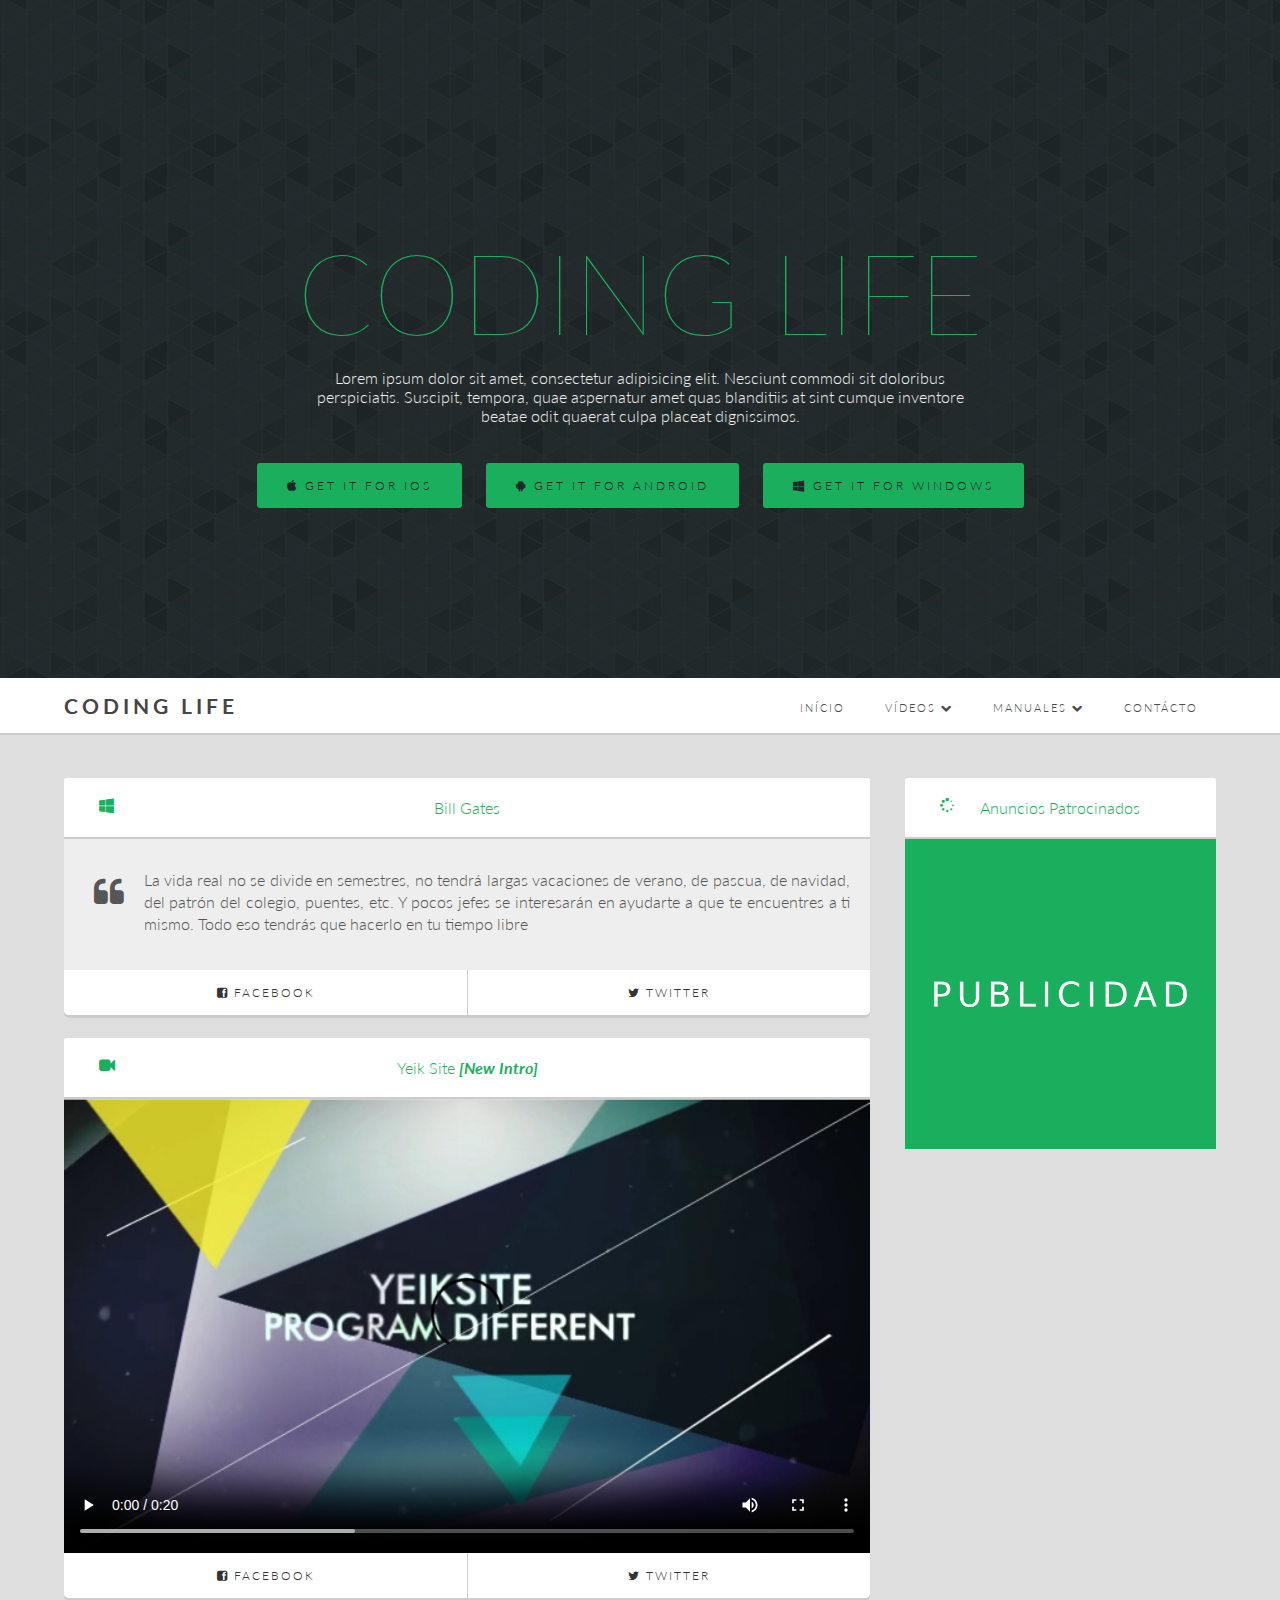
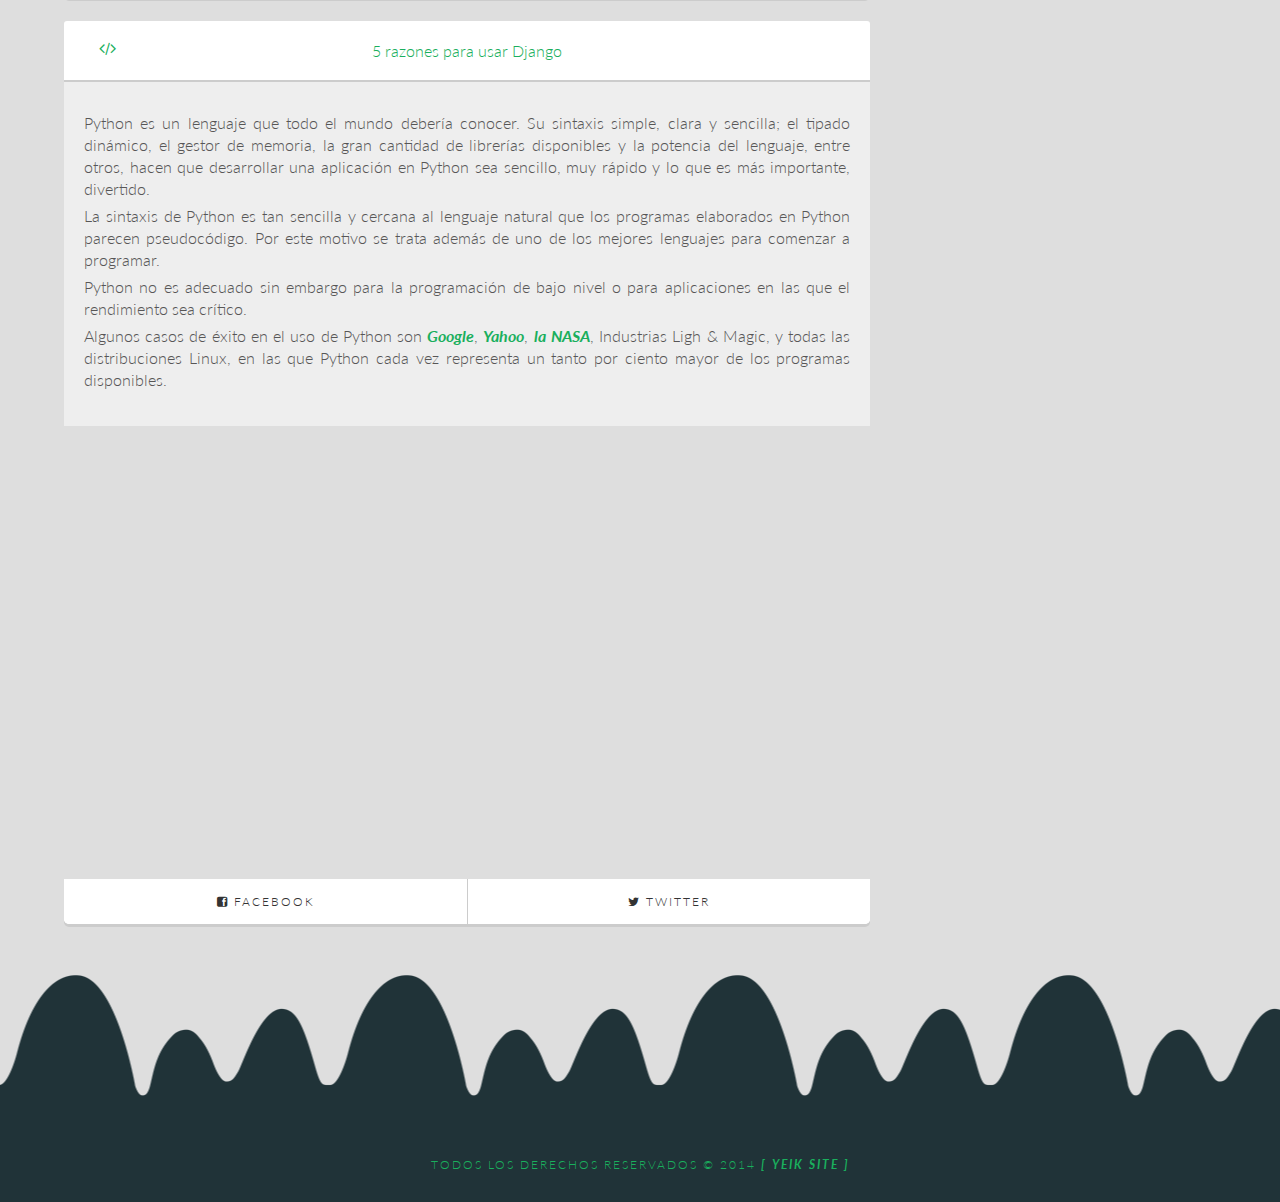
==== commit 754b9ced: "styles updated" ====
--- a/index.html
+++ b/index.html
@@ -100,7 +100,7 @@
 	<aside class="aside">
 		<div class="add">
 			<div class="title">
-				<h2><i class="fa fa-gear"></i> Anuncios Patrocinados</h2>
+				<h2><i class="fa fa-spinner"></i> Anuncios Patrocinados</h2>
 			</div>
 			<img src="img/4.png">
 		</div>
--- a/css/main.css
+++ b/css/main.css
@@ -1,3 +1,3 @@
 @import url("normalize.css");
 @import url("http://fonts.googleapis.com/css?family=Lato:100,300");
-*{border:0;margin:0;padding:0}body{background:#dedede;font-family:'Lato',sans-serif;font-weight:300;text-rendering:optimizeLegibility;}body ::selection{background:#203338;color:#fff}body p{margin-bottom:5px}body a{text-decoration:none}.menu-fijo{background:rgba(255,255,255,0.95);border-width:1px;position:fixed;top:0;width:100%;z-index:999}header{background:#fff;border-bottom:2px solid #ccc;font-size:14px;height:55px;left:0;right:0;position:absolute;z-index:3;}header nav{margin:0 auto;margin-bottom:30px;max-width:1250px;text-align:right;width:90%;}header nav ul li{display:inline-block;padding:20px 0;}header nav ul li a{color:#494949;font-size:11px;letter-spacing:2px;padding:20px 18px 17px 18px;-webkit-transition:opacity 0.2s ease-out 0.1s;-moz-transition:opacity 0.2s ease-out 0.1s;transition:opacity 0.2s ease-out 0.1s;text-transform:uppercase;}header nav ul li a:hover{opacity:1;-ms-filter:none;filter:none;filter:none;border-bottom:2px solid #ccc}header h2{color:#464545;float:left;letter-spacing:4px;position:relative;top:15px}.banner{height:42.375em;overflow:hidden;text-align:center;z-index:99;}.banner .layer{background:url("../img/1.png") #202527 center fixed;height:inherit;position:absolute;overflow:hidden;width:100%;z-index:100;}.banner .layer h1{font-family:'Lato',sans-serif;font-size:7em;font-weight:100;color:#1aaf5d;margin-top:2em;text-transform:uppercase;left:0;position:absolute;right:0;z-index:3}.banner .layer ul li{display:inline-block;}.banner .layer ul li a{background:#1aaf5d;-webkit-border-radius:3px;border-radius:3px;color:#202527;display:inline-block;font-size:12px;letter-spacing:3px;margin:10px;padding:15px 30px;position:relative;text-transform:uppercase;top:33em;z-index:3;}.banner .layer ul li a:hover{background:#eee}.banner .layer ul li a:active{background:#bebebe}.banner .layer p{color:#eee;width:54%;position:relative;margin:0 auto;top:23em}.video-container{height:0;overflow:hidden;padding-bottom:56.25%;position:relative;}.video-container iframe,.video-container video,.video-container object,.video-container embed{position:absolute;top:0;left:0;width:100%;height:100%}.title{background:#fff;-webkit-border-radius:3px 3px 0 0;border-radius:3px 3px 0 0;border-bottom:2px solid #ccc;overflow:hidden;padding:20px 25px;position:relative;text-align:center;}.title h2{color:#1aaf5d;font-size:16px;font-weight:300;position:relative}.title .fa{left:0;margin-left:10px;position:absolute}.descrip{background:#fff;overflow:hidden;position:relative}.btn{background:#fff;color:#333;float:left;font-family:'Lato',sans-serif;font-size:12px;letter-spacing:2px;padding:15px 0;text-align:center;text-decoration:none;text-transform:uppercase;-webkit-transition:all 0.8s;-moz-transition:all 0.8s;transition:all 0.8s;width:50%;}.btn:hover{color:#fff}.twt:hover{background:#2fceff}.twt:active{background:#00b9f2}.fb:hover{background:#3b5998}.fb:active{background:#2f477a}.fb:before{background:#ccc;content:'';height:100%;width:1px;position:absolute;left:50%;top:0;right:0}.article{-webkit-border-radius:0 0 5px 5px;border-radius:0 0 5px 5px;-webkit-box-shadow:0 3px 0 #ccc;box-shadow:0 3px 0 #ccc;display:inline-block;margin-bottom:20px;overflow:auto;width:70%}.aside{background:#eee;display:inline-block;position:absolute;right:0;text-align:center;top:30px;width:27%;z-index:1;}.aside img{max-height:310px;width:100%}.text{background:#eee;color:#575656;line-height:22px;padding:30px 20px;text-align:justify}.container{margin:0 auto;margin-top:70px;max-width:1250px;padding-top:30px;position:relative;width:90%}.dest{color:#1aaf5d;font-style:italic;font-weight:bold}footer{background:#203338;color:#1aaf5d;font-size:12px;letter-spacing:2px;margin-top:180px;padding:30px 15px;position:relative;text-align:center;text-transform:uppercase;}footer:before{background:url("../img/2.png") repeat-x center top;content:'';height:152px;left:0;position:absolute;right:0;bottom:100%;width:100%}.patron{background:url("../img/pattern-post.png");height:100%;position:absolute;width:100%;z-index:2}+*{border:0;margin:0;padding:0}body{background:#dedede;font-family:'Lato',sans-serif;font-weight:300;text-rendering:optimizeLegibility;}body ::selection{background:#203338;color:#fff}body p{margin-bottom:5px}body a{text-decoration:none}.menu-fijo{background:rgba(255,255,255,0.95);border-width:1px;position:fixed;top:0;width:100%;z-index:999}header{background:#fff;border-bottom:2px solid #ccc;font-size:14px;height:55px;left:0;right:0;position:absolute;z-index:3;}header nav{margin:0 auto;margin-bottom:30px;max-width:1250px;text-align:right;width:90%;}header nav ul li{display:inline-block;padding:20px 0;}header nav ul li a{color:#494949;font-size:11px;letter-spacing:2px;padding:20px 18px 17px 18px;-webkit-transition:opacity 0.2s ease-out 0.1s;-moz-transition:opacity 0.2s ease-out 0.1s;-o-transition:opacity 0.2s ease-out 0.1s;-ms-transition:opacity 0.2s ease-out 0.1s;transition:opacity 0.2s ease-out 0.1s;text-transform:uppercase;}header nav ul li a:hover{opacity:1;-ms-filter:none;filter:none;filter:none;border-bottom:2px solid #ccc}header h2{color:#464545;float:left;letter-spacing:4px;position:relative;top:15px}.banner{height:42.375em;overflow:hidden;text-align:center;z-index:99;}.banner .layer{background:url("../img/1.png") #202527 center fixed;height:inherit;position:absolute;overflow:hidden;width:100%;z-index:100;}.banner .layer h1{font-family:'Lato',sans-serif;font-size:7em;font-weight:100;color:#1aaf5d;margin-top:2em;text-transform:uppercase;left:0;position:absolute;right:0;z-index:3}.banner .layer ul li{display:inline-block;}.banner .layer ul li a{background:#1aaf5d;-webkit-border-radius:3px;border-radius:3px;color:#202527;display:inline-block;font-size:12px;letter-spacing:3px;margin:10px;padding:15px 30px;position:relative;text-transform:uppercase;top:33em;z-index:3;}.banner .layer ul li a:hover{background:#eee}.banner .layer ul li a:active{background:#bebebe}.banner .layer p{color:#eee;width:54%;position:relative;margin:0 auto;top:23em}.video-container{height:0;overflow:hidden;padding-bottom:56.25%;position:relative;}.video-container iframe,.video-container video,.video-container object,.video-container embed{position:absolute;top:0;left:0;width:100%;height:100%}.title{background:#fff;-webkit-border-radius:3px 3px 0 0;border-radius:3px 3px 0 0;border-bottom:2px solid #ccc;overflow:hidden;padding:20px 25px;position:relative;text-align:center;}.title h2{color:#1aaf5d;font-size:16px;font-weight:300;position:relative}.title .fa{left:0;margin-left:10px;position:absolute}.descrip{background:#fff;overflow:hidden;position:relative}.btn{background:#fff;color:#333;float:left;font-family:'Lato',sans-serif;font-size:12px;letter-spacing:2px;padding:15px 0;text-align:center;text-decoration:none;text-transform:uppercase;-webkit-transition:all 0.8s;-moz-transition:all 0.8s;-o-transition:all 0.8s;-ms-transition:all 0.8s;transition:all 0.8s;width:50%;}.btn:hover{color:#fff}.twt:hover{background:#2fceff}.twt:active{background:#00b9f2}.fb:hover{background:#3b5998}.fb:active{background:#2f477a}.fb:before{background:#ccc;content:'';height:100%;width:1px;position:absolute;left:50%;top:0;right:0}.article{-webkit-border-radius:0 0 5px 5px;border-radius:0 0 5px 5px;-webkit-box-shadow:0 3px 0 #ccc;box-shadow:0 3px 0 #ccc;display:inline-block;margin-bottom:20px;overflow:auto;width:70%}.aside{display:inline-block;position:absolute;right:0;text-align:center;top:30px;width:27%;z-index:1;}.aside img{max-height:310px;width:100%}.text{background:#eee;color:#575656;line-height:22px;padding:30px 20px;text-align:justify}.container{margin:0 auto;margin-top:70px;max-width:1250px;padding-top:30px;position:relative;width:90%}.dest{color:#1aaf5d;font-style:italic;font-weight:bold}footer{background:#203338;color:#1aaf5d;font-size:12px;letter-spacing:2px;margin-top:180px;padding:30px 15px;position:relative;text-align:center;text-transform:uppercase;}footer:before{background:url("../img/2.png") repeat-x center top;content:'';height:152px;left:0;position:absolute;right:0;bottom:100%;width:100%}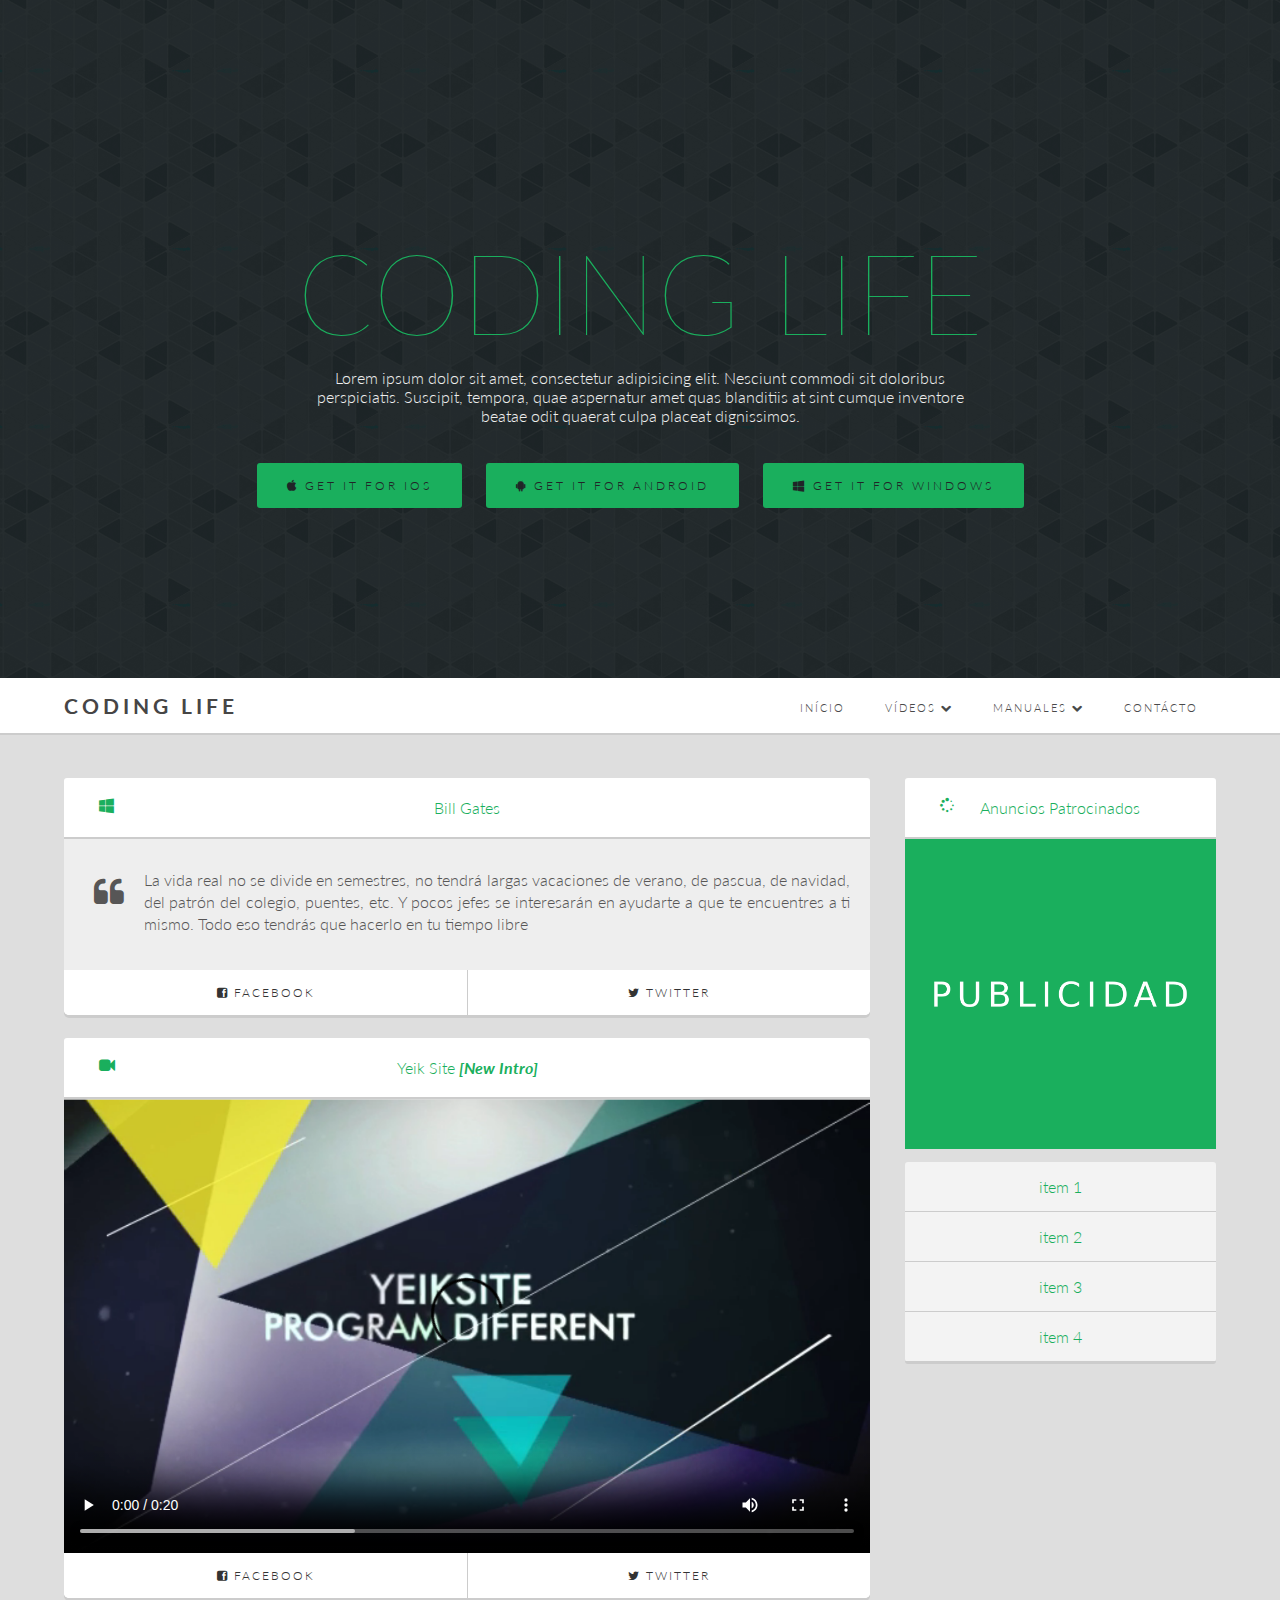
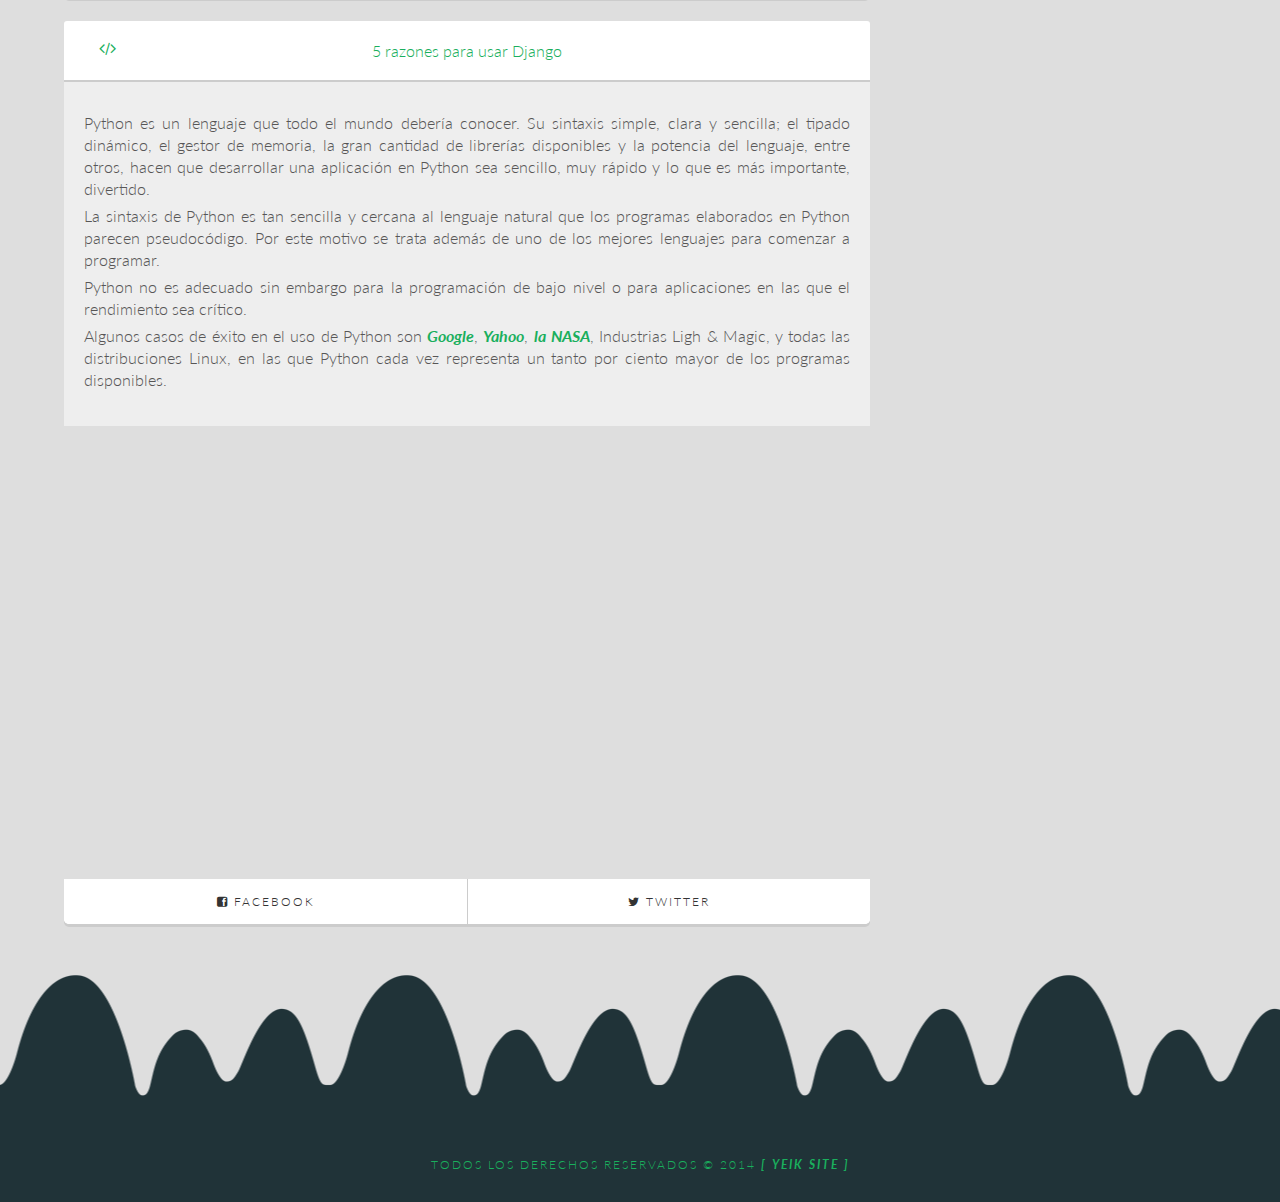
==== commit 5f88b636: "Second menu added" ====
--- a/index.html
+++ b/index.html
@@ -104,6 +104,14 @@
 			</div>
 			<img src="img/4.png">
 		</div>
+		<div class="second-menu">
+			<ul>
+				<li>item 1</li>
+				<li>item 2</li>
+				<li>item 3</li>
+				<li>item 4</li>
+			</ul>
+		</div>
 	</aside>
 
 
--- a/css/main.css
+++ b/css/main.css
@@ -1,3 +1,3 @@
 @import url("normalize.css");
 @import url("http://fonts.googleapis.com/css?family=Lato:100,300");
-*{border:0;margin:0;padding:0}body{background:#dedede;font-family:'Lato',sans-serif;font-weight:300;text-rendering:optimizeLegibility;}body ::selection{background:#203338;color:#fff}body p{margin-bottom:5px}body a{text-decoration:none}.menu-fijo{background:rgba(255,255,255,0.95);border-width:1px;position:fixed;top:0;width:100%;z-index:999}header{background:#fff;border-bottom:2px solid #ccc;font-size:14px;height:55px;left:0;right:0;position:absolute;z-index:3;}header nav{margin:0 auto;margin-bottom:30px;max-width:1250px;text-align:right;width:90%;}header nav ul li{display:inline-block;padding:20px 0;}header nav ul li a{color:#494949;font-size:11px;letter-spacing:2px;padding:20px 18px 17px 18px;-webkit-transition:opacity 0.2s ease-out 0.1s;-moz-transition:opacity 0.2s ease-out 0.1s;-o-transition:opacity 0.2s ease-out 0.1s;-ms-transition:opacity 0.2s ease-out 0.1s;transition:opacity 0.2s ease-out 0.1s;text-transform:uppercase;}header nav ul li a:hover{opacity:1;-ms-filter:none;filter:none;filter:none;border-bottom:2px solid #ccc}header h2{color:#464545;float:left;letter-spacing:4px;position:relative;top:15px}.banner{height:42.375em;overflow:hidden;text-align:center;z-index:99;}.banner .layer{background:url("../img/1.png") #202527 center fixed;height:inherit;position:absolute;overflow:hidden;width:100%;z-index:100;}.banner .layer h1{font-family:'Lato',sans-serif;font-size:7em;font-weight:100;color:#1aaf5d;margin-top:2em;text-transform:uppercase;left:0;position:absolute;right:0;z-index:3}.banner .layer ul li{display:inline-block;}.banner .layer ul li a{background:#1aaf5d;-webkit-border-radius:3px;border-radius:3px;color:#202527;display:inline-block;font-size:12px;letter-spacing:3px;margin:10px;padding:15px 30px;position:relative;text-transform:uppercase;top:33em;z-index:3;}.banner .layer ul li a:hover{background:#eee}.banner .layer ul li a:active{background:#bebebe}.banner .layer p{color:#eee;width:54%;position:relative;margin:0 auto;top:23em}.video-container{height:0;overflow:hidden;padding-bottom:56.25%;position:relative;}.video-container iframe,.video-container video,.video-container object,.video-container embed{position:absolute;top:0;left:0;width:100%;height:100%}.title{background:#fff;-webkit-border-radius:3px 3px 0 0;border-radius:3px 3px 0 0;border-bottom:2px solid #ccc;overflow:hidden;padding:20px 25px;position:relative;text-align:center;}.title h2{color:#1aaf5d;font-size:16px;font-weight:300;position:relative}.title .fa{left:0;margin-left:10px;position:absolute}.descrip{background:#fff;overflow:hidden;position:relative}.btn{background:#fff;color:#333;float:left;font-family:'Lato',sans-serif;font-size:12px;letter-spacing:2px;padding:15px 0;text-align:center;text-decoration:none;text-transform:uppercase;-webkit-transition:all 0.8s;-moz-transition:all 0.8s;-o-transition:all 0.8s;-ms-transition:all 0.8s;transition:all 0.8s;width:50%;}.btn:hover{color:#fff}.twt:hover{background:#2fceff}.twt:active{background:#00b9f2}.fb:hover{background:#3b5998}.fb:active{background:#2f477a}.fb:before{background:#ccc;content:'';height:100%;width:1px;position:absolute;left:50%;top:0;right:0}.article{-webkit-border-radius:0 0 5px 5px;border-radius:0 0 5px 5px;-webkit-box-shadow:0 3px 0 #ccc;box-shadow:0 3px 0 #ccc;display:inline-block;margin-bottom:20px;overflow:auto;width:70%}.aside{display:inline-block;position:absolute;right:0;text-align:center;top:30px;width:27%;z-index:1;}.aside img{max-height:310px;width:100%}.text{background:#eee;color:#575656;line-height:22px;padding:30px 20px;text-align:justify}.container{margin:0 auto;margin-top:70px;max-width:1250px;padding-top:30px;position:relative;width:90%}.dest{color:#1aaf5d;font-style:italic;font-weight:bold}footer{background:#203338;color:#1aaf5d;font-size:12px;letter-spacing:2px;margin-top:180px;padding:30px 15px;position:relative;text-align:center;text-transform:uppercase;}footer:before{background:url("../img/2.png") repeat-x center top;content:'';height:152px;left:0;position:absolute;right:0;bottom:100%;width:100%}+*{border:0;margin:0;padding:0}body{background:#dedede;font-family:'Lato',sans-serif;font-weight:300;text-rendering:optimizeLegibility;}body ::selection{background:#203338;color:#fff}body p{margin-bottom:5px}body a{text-decoration:none}.menu-fijo{background:rgba(255,255,255,0.95);border-width:1px;position:fixed;top:0;width:100%;z-index:999}header{background:#fff;border-bottom:2px solid #ccc;font-size:14px;height:55px;left:0;right:0;position:absolute;z-index:3;}header nav{margin:0 auto;margin-bottom:30px;max-width:1250px;text-align:right;width:90%;}header nav ul li{display:inline-block;padding:20px 0;}header nav ul li a{color:#494949;font-size:11px;letter-spacing:2px;padding:20px 18px 17px 18px;-webkit-transition:opacity 0.2s ease-out 0.1s;-moz-transition:opacity 0.2s ease-out 0.1s;-o-transition:opacity 0.2s ease-out 0.1s;-ms-transition:opacity 0.2s ease-out 0.1s;transition:opacity 0.2s ease-out 0.1s;text-transform:uppercase;}header nav ul li a:hover{opacity:1;-ms-filter:none;filter:none;filter:none;border-bottom:2px solid #ccc}header h2{color:#464545;float:left;letter-spacing:4px;position:relative;top:15px}.banner{height:42.375em;overflow:hidden;text-align:center;z-index:99;}.banner .layer{background:url("../img/1.png") #202527 center fixed;height:inherit;position:absolute;overflow:hidden;width:100%;z-index:100;}.banner .layer h1{font-family:'Lato',sans-serif;font-size:7em;font-weight:100;color:#1aaf5d;margin-top:2em;text-transform:uppercase;left:0;position:absolute;right:0;z-index:3}.banner .layer ul li{display:inline-block;}.banner .layer ul li a{background:#1aaf5d;-webkit-border-radius:3px;border-radius:3px;color:#202527;display:inline-block;font-size:12px;letter-spacing:3px;margin:10px;padding:15px 30px;position:relative;text-transform:uppercase;top:33em;z-index:3;}.banner .layer ul li a:hover{background:#eee}.banner .layer ul li a:active{background:#bebebe}.banner .layer p{color:#eee;width:54%;position:relative;margin:0 auto;top:23em}.video-container{height:0;overflow:hidden;padding-bottom:56.25%;position:relative;}.video-container iframe,.video-container video,.video-container object,.video-container embed{position:absolute;top:0;left:0;width:100%;height:100%}.title{background:#fff;-webkit-border-radius:3px 3px 0 0;border-radius:3px 3px 0 0;border-bottom:2px solid #ccc;overflow:hidden;padding:20px 25px;position:relative;text-align:center;}.title h2{color:#1aaf5d;font-size:16px;font-weight:300;position:relative}.title .fa{left:0;margin-left:10px;position:absolute}.descrip{background:#fff;overflow:hidden;position:relative}.btn{background:#fff;color:#333;float:left;font-family:'Lato',sans-serif;font-size:12px;letter-spacing:2px;padding:15px 0;text-align:center;text-decoration:none;text-transform:uppercase;-webkit-transition:all 0.8s;-moz-transition:all 0.8s;-o-transition:all 0.8s;-ms-transition:all 0.8s;transition:all 0.8s;width:50%;}.btn:hover{color:#fff}.twt:hover{background:#2fceff}.twt:active{background:#00b9f2}.fb:hover{background:#3b5998}.fb:active{background:#2f477a}.fb:before{background:#ccc;content:'';height:100%;width:1px;position:absolute;left:50%;top:0;right:0}.article{-webkit-border-radius:0 0 5px 5px;border-radius:0 0 5px 5px;-webkit-box-shadow:0 3px 0 #ccc;box-shadow:0 3px 0 #ccc;display:inline-block;margin-bottom:20px;overflow:auto;width:70%}.aside{display:inline-block;position:absolute;right:0;text-align:center;top:30px;width:27%;z-index:1;}.aside img{max-height:310px;width:100%}.second-menu{background:#f3f3f3;-webkit-box-shadow:0 2px 0 #ccc;box-shadow:0 2px 0 #ccc;-webkit-border-radius:3px;border-radius:3px;margin-top:10px;}.second-menu ul li{border-bottom:1px solid #ccc;color:#1aaf5d;display:block;list-style:none;padding:15px}.text{background:#eee;color:#575656;line-height:22px;padding:30px 20px;text-align:justify}.container{margin:0 auto;margin-top:70px;max-width:1250px;padding-top:30px;position:relative;width:90%}.dest{color:#1aaf5d;font-style:italic;font-weight:bold}footer{background:#203338;color:#1aaf5d;font-size:12px;letter-spacing:2px;margin-top:180px;padding:30px 15px;position:relative;text-align:center;text-transform:uppercase;}footer:before{background:url("../img/2.png") repeat-x center top;content:'';height:152px;left:0;position:absolute;right:0;bottom:100%;width:100%}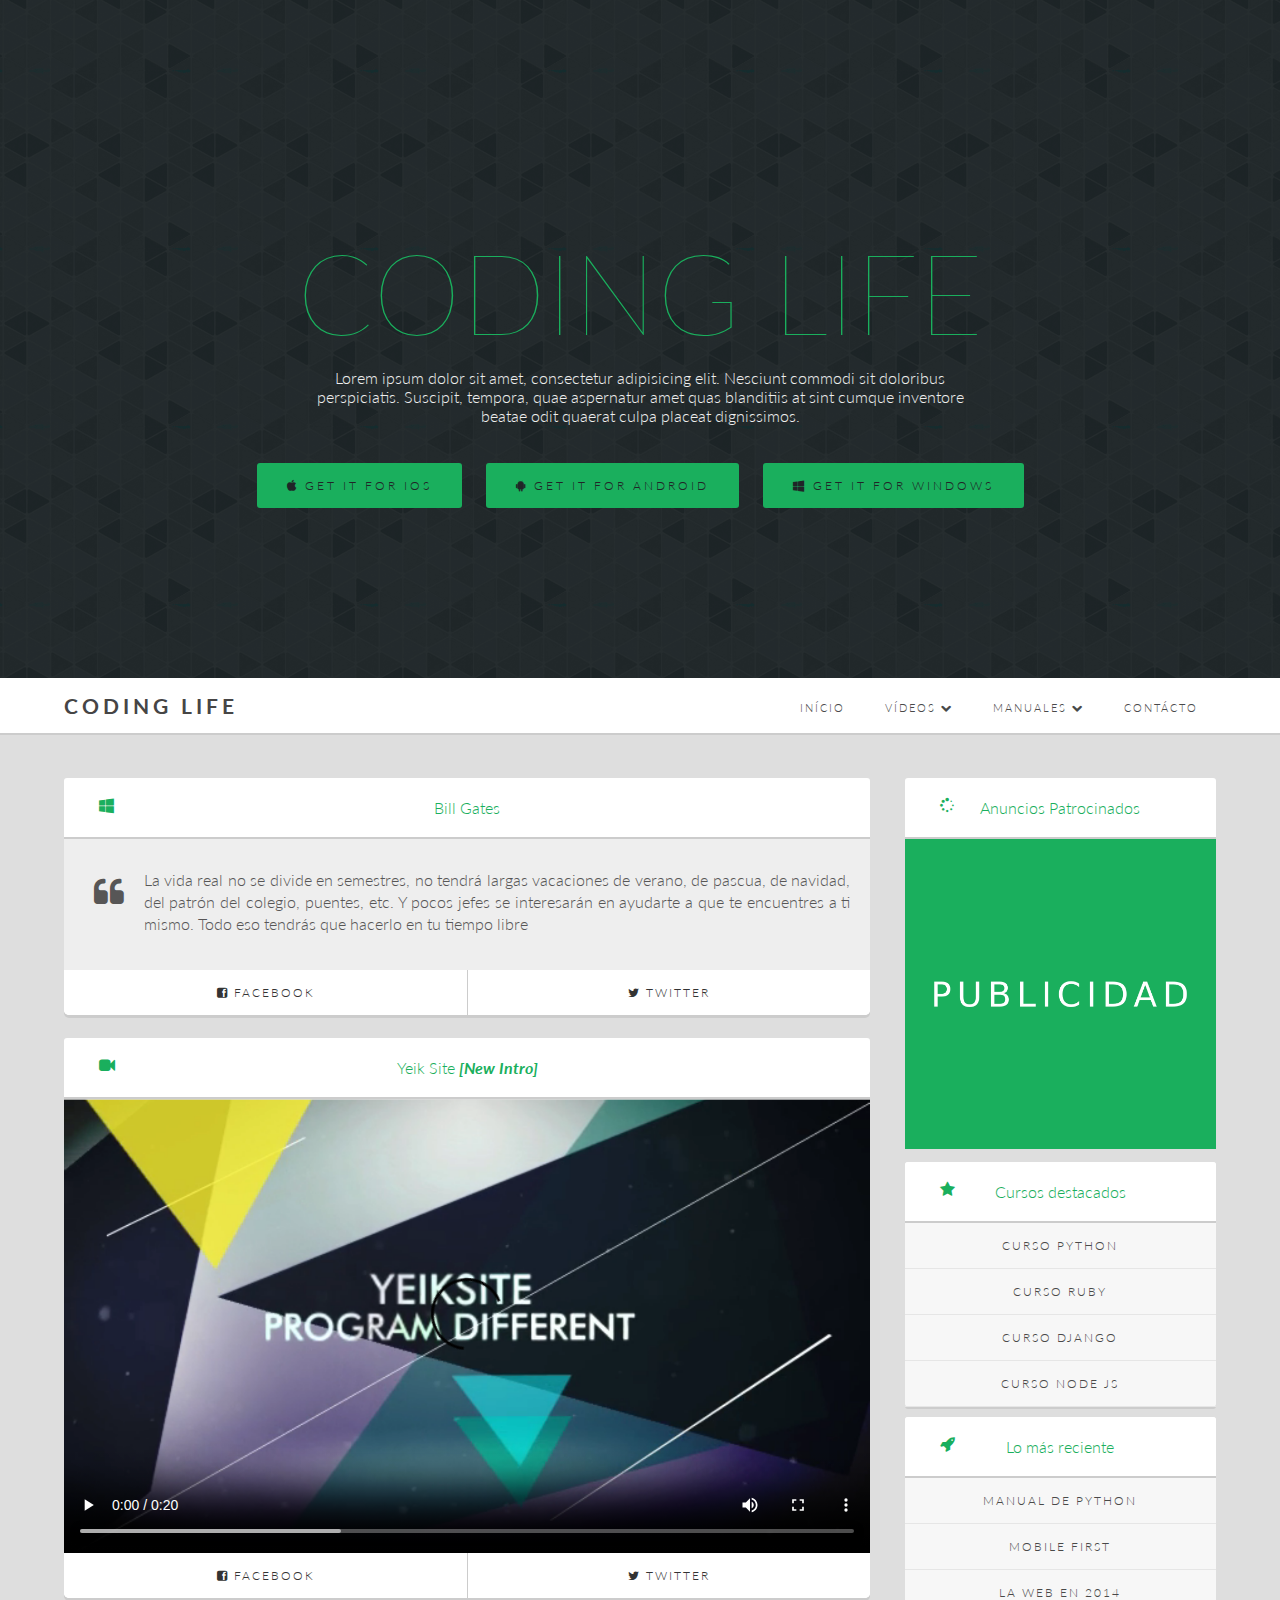
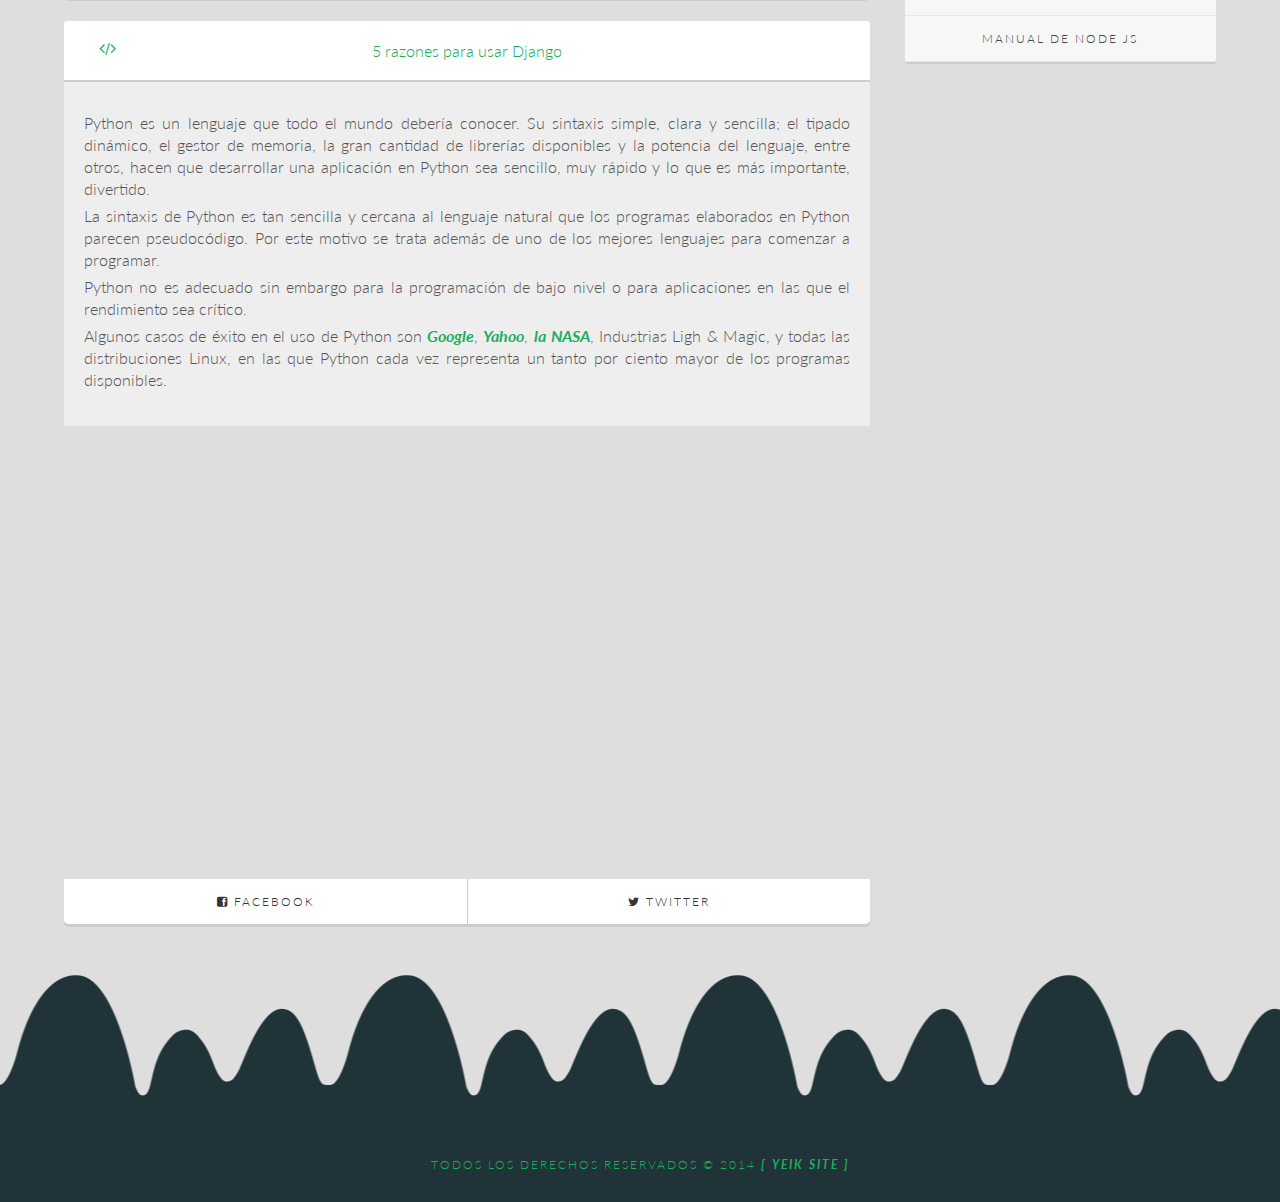
==== commit e35d8a17: "Second menu added" ====
--- a/index.html
+++ b/index.html
@@ -4,7 +4,7 @@
 	<meta charset="UTF-8">
 	<title>Coding life</title>
 	<meta name="viewport" content="width=device-width, initial-scale=1.0, minimum-scale=1.0">
-	<link rel="stylesheet" type="text/css" href="css/main.css">
+	<link rel="stylesheet" type="text/css" href="css/main.css"> 
 	<link rel="stylesheet" type="text/css" href="css/font-awesome/css/font-awesome.min.css">
 </head>
 <body>
@@ -37,14 +37,14 @@
 </header>
 
 <section class="container">
-	
+
 	<article class="article">
 		<div class="title">
 			<h2><i class="fa fa-windows"></i> Bill Gates</h2>
 		</div>
 		<div class="text">
 			<p>
-				<i class="fa fa-quote-left fa-2x pull-left fa-border"></i> 
+				<i class="fa fa-quote-left fa-2x pull-left fa-border"></i>
 				La vida real no se divide en semestres, no tendrá largas vacaciones de verano, de pascua, de navidad, del patrón del colegio, puentes, etc. Y pocos jefes se interesarán en ayudarte a que te encuentres a ti mismo. Todo eso tendrás que hacerlo en tu tiempo libre
 			</p>
 		</div>
@@ -105,11 +105,25 @@
 			<img src="img/4.png">
 		</div>
 		<div class="second-menu">
+			<div class="title">
+				<h2><i class="fa fa-star"></i> Cursos destacados</h2>
+			</div>
 			<ul>
-				<li>item 1</li>
-				<li>item 2</li>
-				<li>item 3</li>
-				<li>item 4</li>
+				<li>Curso python</li>
+				<li>curso ruby</li>
+				<li>curso Django</li>
+				<li>curso node js</li>
+			</ul>
+		</div>
+		<div class="second-menu">
+			<div class="title">
+				<h2><i class="fa fa-rocket"></i> Lo más reciente</h2>
+			</div>
+			<ul>
+				<li>Manual de python</li>
+				<li>Mobile First</li>
+				<li>La Web en 2014</li>
+				<li>Manual de node js</li>
 			</ul>
 		</div>
 	</aside>
@@ -146,6 +160,6 @@
 
 <script src="http://ajax.googleapis.com/ajax/libs/jquery/1.10.2/jquery.js"></script>
 <script src="js/main.js"></script>
-	
+
 </body>
-</html>+</html>
--- a/css/main.css
+++ b/css/main.css
@@ -1,3 +1,3 @@
 @import url("normalize.css");
 @import url("http://fonts.googleapis.com/css?family=Lato:100,300");
-*{border:0;margin:0;padding:0}body{background:#dedede;font-family:'Lato',sans-serif;font-weight:300;text-rendering:optimizeLegibility;}body ::selection{background:#203338;color:#fff}body p{margin-bottom:5px}body a{text-decoration:none}.menu-fijo{background:rgba(255,255,255,0.95);border-width:1px;position:fixed;top:0;width:100%;z-index:999}header{background:#fff;border-bottom:2px solid #ccc;font-size:14px;height:55px;left:0;right:0;position:absolute;z-index:3;}header nav{margin:0 auto;margin-bottom:30px;max-width:1250px;text-align:right;width:90%;}header nav ul li{display:inline-block;padding:20px 0;}header nav ul li a{color:#494949;font-size:11px;letter-spacing:2px;padding:20px 18px 17px 18px;-webkit-transition:opacity 0.2s ease-out 0.1s;-moz-transition:opacity 0.2s ease-out 0.1s;-o-transition:opacity 0.2s ease-out 0.1s;-ms-transition:opacity 0.2s ease-out 0.1s;transition:opacity 0.2s ease-out 0.1s;text-transform:uppercase;}header nav ul li a:hover{opacity:1;-ms-filter:none;filter:none;filter:none;border-bottom:2px solid #ccc}header h2{color:#464545;float:left;letter-spacing:4px;position:relative;top:15px}.banner{height:42.375em;overflow:hidden;text-align:center;z-index:99;}.banner .layer{background:url("../img/1.png") #202527 center fixed;height:inherit;position:absolute;overflow:hidden;width:100%;z-index:100;}.banner .layer h1{font-family:'Lato',sans-serif;font-size:7em;font-weight:100;color:#1aaf5d;margin-top:2em;text-transform:uppercase;left:0;position:absolute;right:0;z-index:3}.banner .layer ul li{display:inline-block;}.banner .layer ul li a{background:#1aaf5d;-webkit-border-radius:3px;border-radius:3px;color:#202527;display:inline-block;font-size:12px;letter-spacing:3px;margin:10px;padding:15px 30px;position:relative;text-transform:uppercase;top:33em;z-index:3;}.banner .layer ul li a:hover{background:#eee}.banner .layer ul li a:active{background:#bebebe}.banner .layer p{color:#eee;width:54%;position:relative;margin:0 auto;top:23em}.video-container{height:0;overflow:hidden;padding-bottom:56.25%;position:relative;}.video-container iframe,.video-container video,.video-container object,.video-container embed{position:absolute;top:0;left:0;width:100%;height:100%}.title{background:#fff;-webkit-border-radius:3px 3px 0 0;border-radius:3px 3px 0 0;border-bottom:2px solid #ccc;overflow:hidden;padding:20px 25px;position:relative;text-align:center;}.title h2{color:#1aaf5d;font-size:16px;font-weight:300;position:relative}.title .fa{left:0;margin-left:10px;position:absolute}.descrip{background:#fff;overflow:hidden;position:relative}.btn{background:#fff;color:#333;float:left;font-family:'Lato',sans-serif;font-size:12px;letter-spacing:2px;padding:15px 0;text-align:center;text-decoration:none;text-transform:uppercase;-webkit-transition:all 0.8s;-moz-transition:all 0.8s;-o-transition:all 0.8s;-ms-transition:all 0.8s;transition:all 0.8s;width:50%;}.btn:hover{color:#fff}.twt:hover{background:#2fceff}.twt:active{background:#00b9f2}.fb:hover{background:#3b5998}.fb:active{background:#2f477a}.fb:before{background:#ccc;content:'';height:100%;width:1px;position:absolute;left:50%;top:0;right:0}.article{-webkit-border-radius:0 0 5px 5px;border-radius:0 0 5px 5px;-webkit-box-shadow:0 3px 0 #ccc;box-shadow:0 3px 0 #ccc;display:inline-block;margin-bottom:20px;overflow:auto;width:70%}.aside{display:inline-block;position:absolute;right:0;text-align:center;top:30px;width:27%;z-index:1;}.aside img{max-height:310px;width:100%}.second-menu{background:#f3f3f3;-webkit-box-shadow:0 2px 0 #ccc;box-shadow:0 2px 0 #ccc;-webkit-border-radius:3px;border-radius:3px;margin-top:10px;}.second-menu ul li{border-bottom:1px solid #ccc;color:#1aaf5d;display:block;list-style:none;padding:15px}.text{background:#eee;color:#575656;line-height:22px;padding:30px 20px;text-align:justify}.container{margin:0 auto;margin-top:70px;max-width:1250px;padding-top:30px;position:relative;width:90%}.dest{color:#1aaf5d;font-style:italic;font-weight:bold}footer{background:#203338;color:#1aaf5d;font-size:12px;letter-spacing:2px;margin-top:180px;padding:30px 15px;position:relative;text-align:center;text-transform:uppercase;}footer:before{background:url("../img/2.png") repeat-x center top;content:'';height:152px;left:0;position:absolute;right:0;bottom:100%;width:100%}+*{border:0;margin:0;padding:0}body{background:#dedede;font-family:'Lato',sans-serif;font-weight:300;text-rendering:optimizeLegibility;}body ::selection{background:#203338;color:#fff}body p{margin-bottom:5px}body a{text-decoration:none}.menu-fijo{background:rgba(255,255,255,0.95);border-width:1px;position:fixed;top:0;width:100%;z-index:999}header{background:#fff;border-bottom:2px solid #ccc;font-size:14px;height:55px;left:0;right:0;position:absolute;z-index:3;}header nav{margin:0 auto;margin-bottom:30px;max-width:1250px;text-align:right;width:90%;}header nav ul li{display:inline-block;padding:20px 0;}header nav ul li a{color:#494949;font-size:11px;letter-spacing:2px;padding:20px 18px 17px 18px;-webkit-transition:opacity 0.2s ease-out 0.1s;-moz-transition:opacity 0.2s ease-out 0.1s;-o-transition:opacity 0.2s ease-out 0.1s;-ms-transition:opacity 0.2s ease-out 0.1s;transition:opacity 0.2s ease-out 0.1s;text-transform:uppercase;}header nav ul li a:hover{opacity:1;-ms-filter:none;filter:none;filter:none;border-bottom:2px solid #ccc}header h2{color:#464545;float:left;letter-spacing:4px;position:relative;top:15px}.banner{height:42.375em;overflow:hidden;text-align:center;z-index:99;}.banner .layer{background:url("../img/1.png") #202527 center fixed;height:inherit;position:absolute;overflow:hidden;width:100%;z-index:100;}.banner .layer h1{font-family:'Lato',sans-serif;font-size:7em;font-weight:100;color:#1aaf5d;margin-top:2em;text-transform:uppercase;left:0;position:absolute;right:0;z-index:3}.banner .layer ul li{display:inline-block;}.banner .layer ul li a{background:#1aaf5d;-webkit-border-radius:3px;border-radius:3px;color:#202527;display:inline-block;font-size:12px;letter-spacing:3px;margin:10px;padding:15px 30px;position:relative;text-transform:uppercase;top:33em;z-index:3;}.banner .layer ul li a:hover{background:#eee}.banner .layer ul li a:active{background:#bebebe}.banner .layer p{color:#eee;width:54%;position:relative;margin:0 auto;top:23em}.video-container{height:0;overflow:hidden;padding-bottom:56.25%;position:relative;}.video-container iframe,.video-container video,.video-container object,.video-container embed{position:absolute;top:0;left:0;width:100%;height:100%}.title{background:#fff;-webkit-border-radius:3px 3px 0 0;border-radius:3px 3px 0 0;border-bottom:2px solid #ccc;overflow:hidden;padding:20px 25px;position:relative;text-align:center;}.title h2{color:#1aaf5d;font-size:16px;font-weight:300;position:relative}.title .fa{left:0;margin-left:10px;position:absolute}.descrip{background:#fff;overflow:hidden;position:relative}.btn{background:#fff;color:#333;float:left;font-family:'Lato',sans-serif;font-size:12px;letter-spacing:2px;padding:15px 0;text-align:center;text-decoration:none;text-transform:uppercase;-webkit-transition:all 0.8s;-moz-transition:all 0.8s;-o-transition:all 0.8s;-ms-transition:all 0.8s;transition:all 0.8s;width:50%;}.btn:hover{color:#fff}.twt:hover{background:#2fceff}.twt:active{background:#00b9f2}.fb:hover{background:#3b5998}.fb:active{background:#2f477a}.fb:before{background:#ccc;content:'';height:100%;width:1px;position:absolute;left:50%;top:0;right:0}.article{-webkit-border-radius:0 0 5px 5px;border-radius:0 0 5px 5px;-webkit-box-shadow:0 3px 0 #ccc;box-shadow:0 3px 0 #ccc;display:inline-block;margin-bottom:20px;overflow:auto;width:70%}.aside{display:inline-block;position:absolute;right:0;text-align:center;top:30px;width:27%;z-index:1;}.aside img{max-height:310px;width:100%}.second-menu{background:#f7f7f7;-webkit-box-shadow:0 2px 0 #ccc;box-shadow:0 2px 0 #ccc;-webkit-border-radius:3px;border-radius:3px;margin-top:10px;}.second-menu ul li{border-bottom:1px solid #e6e6e6;color:#494949;display:block;font-size:12px;letter-spacing:2px;list-style:none;padding:15px;text-transform:uppercase}.text{background:#eee;color:#575656;line-height:22px;padding:30px 20px;text-align:justify}.container{margin:0 auto;margin-top:70px;max-width:1250px;padding-top:30px;position:relative;width:90%}.dest{color:#1aaf5d;font-style:italic;font-weight:bold}footer{background:#203338;color:#1aaf5d;font-size:12px;letter-spacing:2px;margin-top:180px;padding:30px 15px;position:relative;text-align:center;text-transform:uppercase;}footer:before{background:url("../img/2.png") repeat-x center top;content:'';height:152px;left:0;position:absolute;right:0;bottom:100%;width:100%}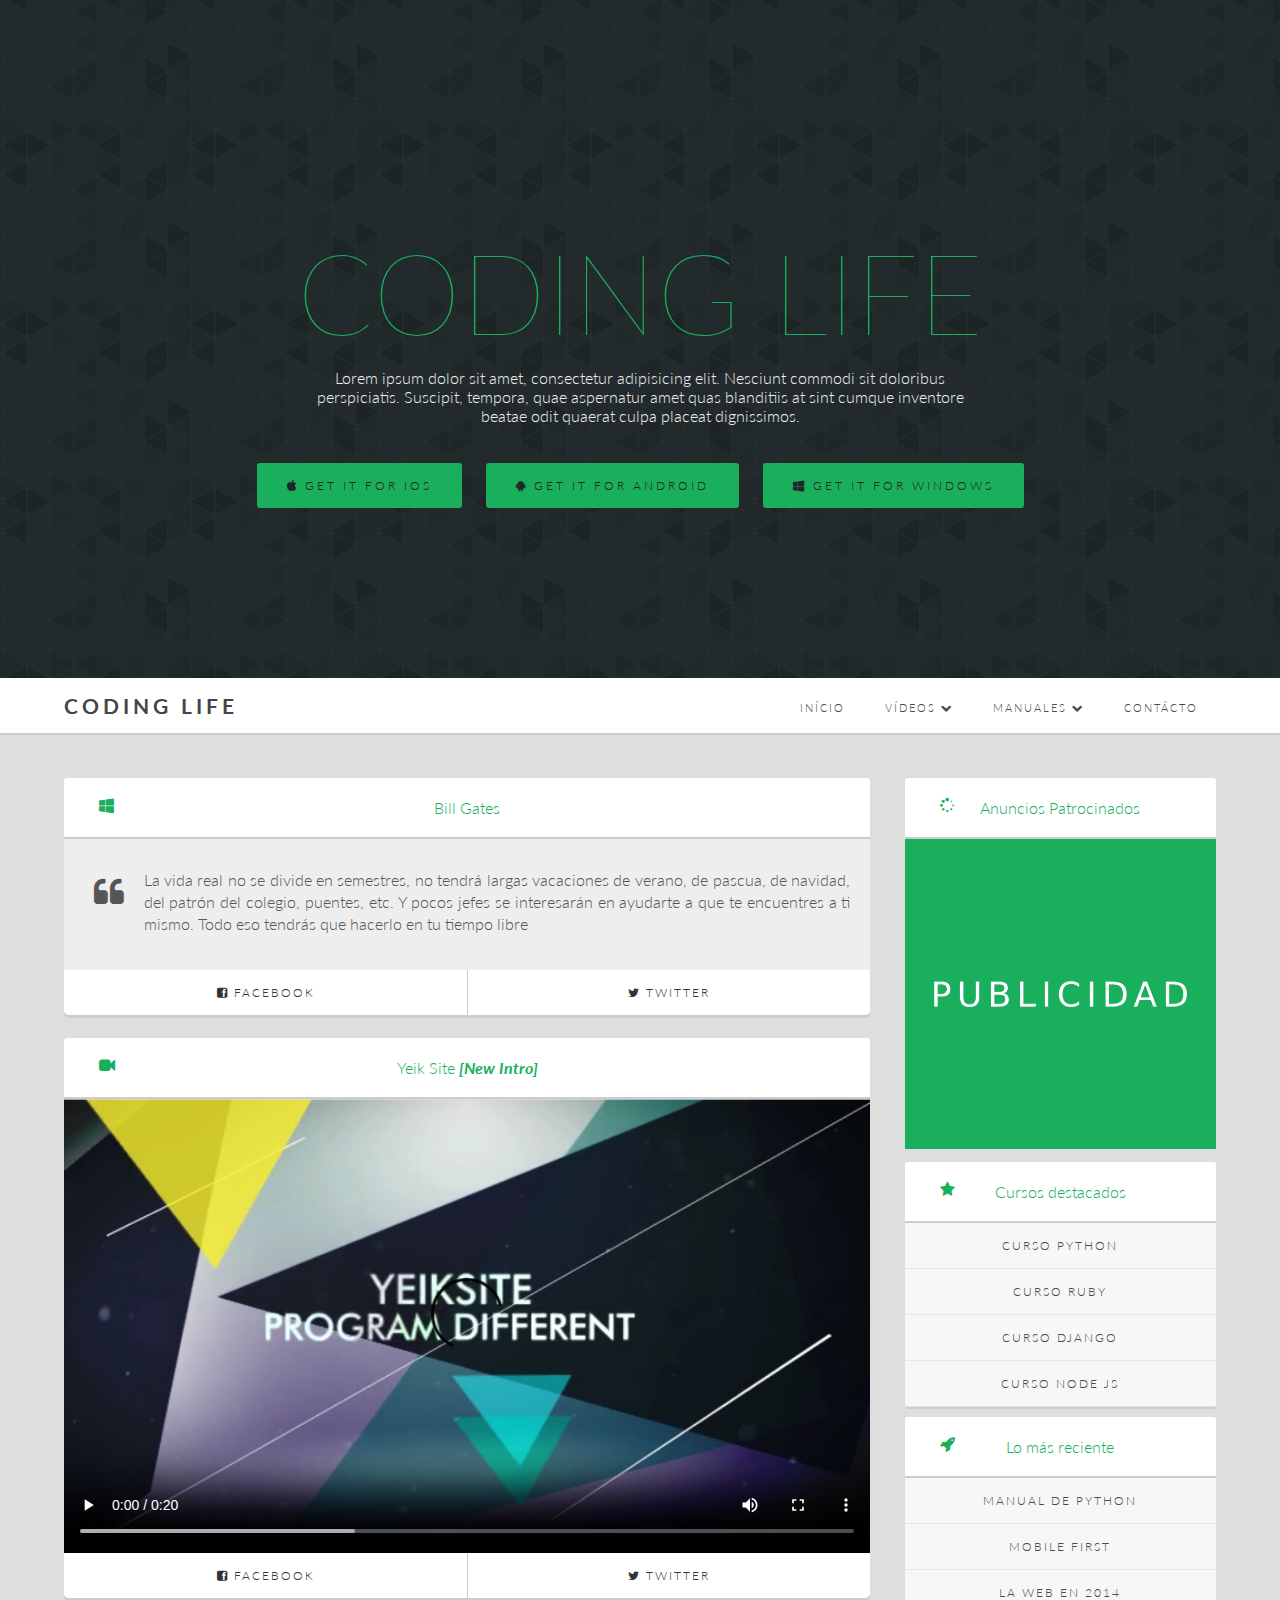
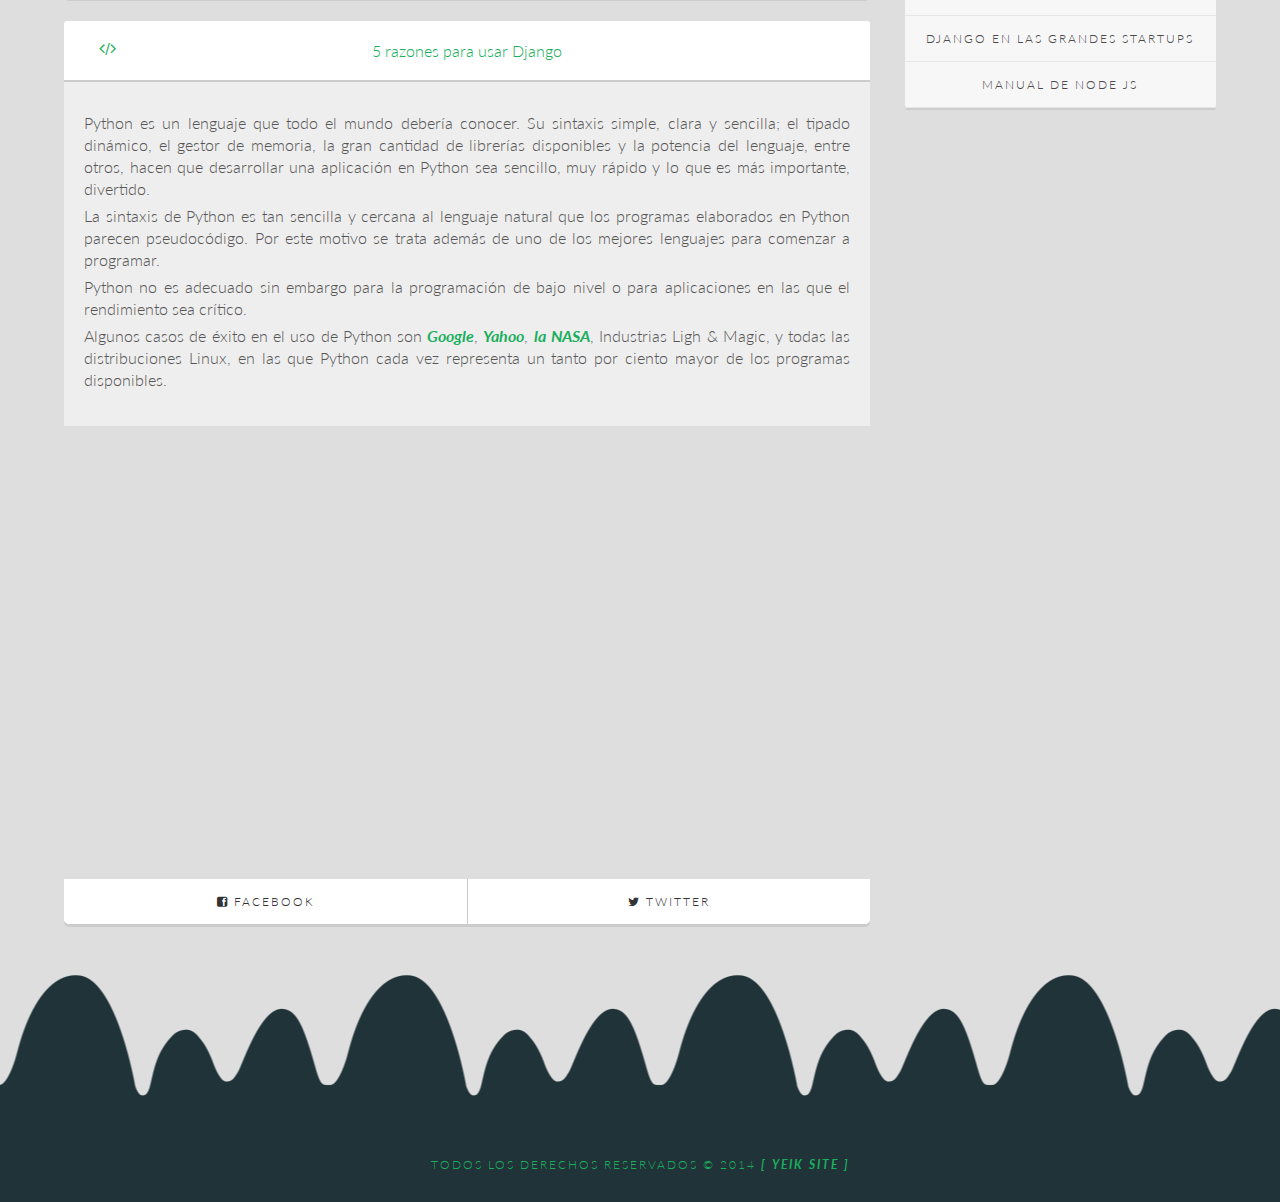
==== commit df2adf10: "item added" ====
--- a/index.html
+++ b/index.html
@@ -123,6 +123,7 @@
 				<li>Manual de python</li>
 				<li>Mobile First</li>
 				<li>La Web en 2014</li>
+				<li>Django en las grandes startups</li>
 				<li>Manual de node js</li>
 			</ul>
 		</div>
